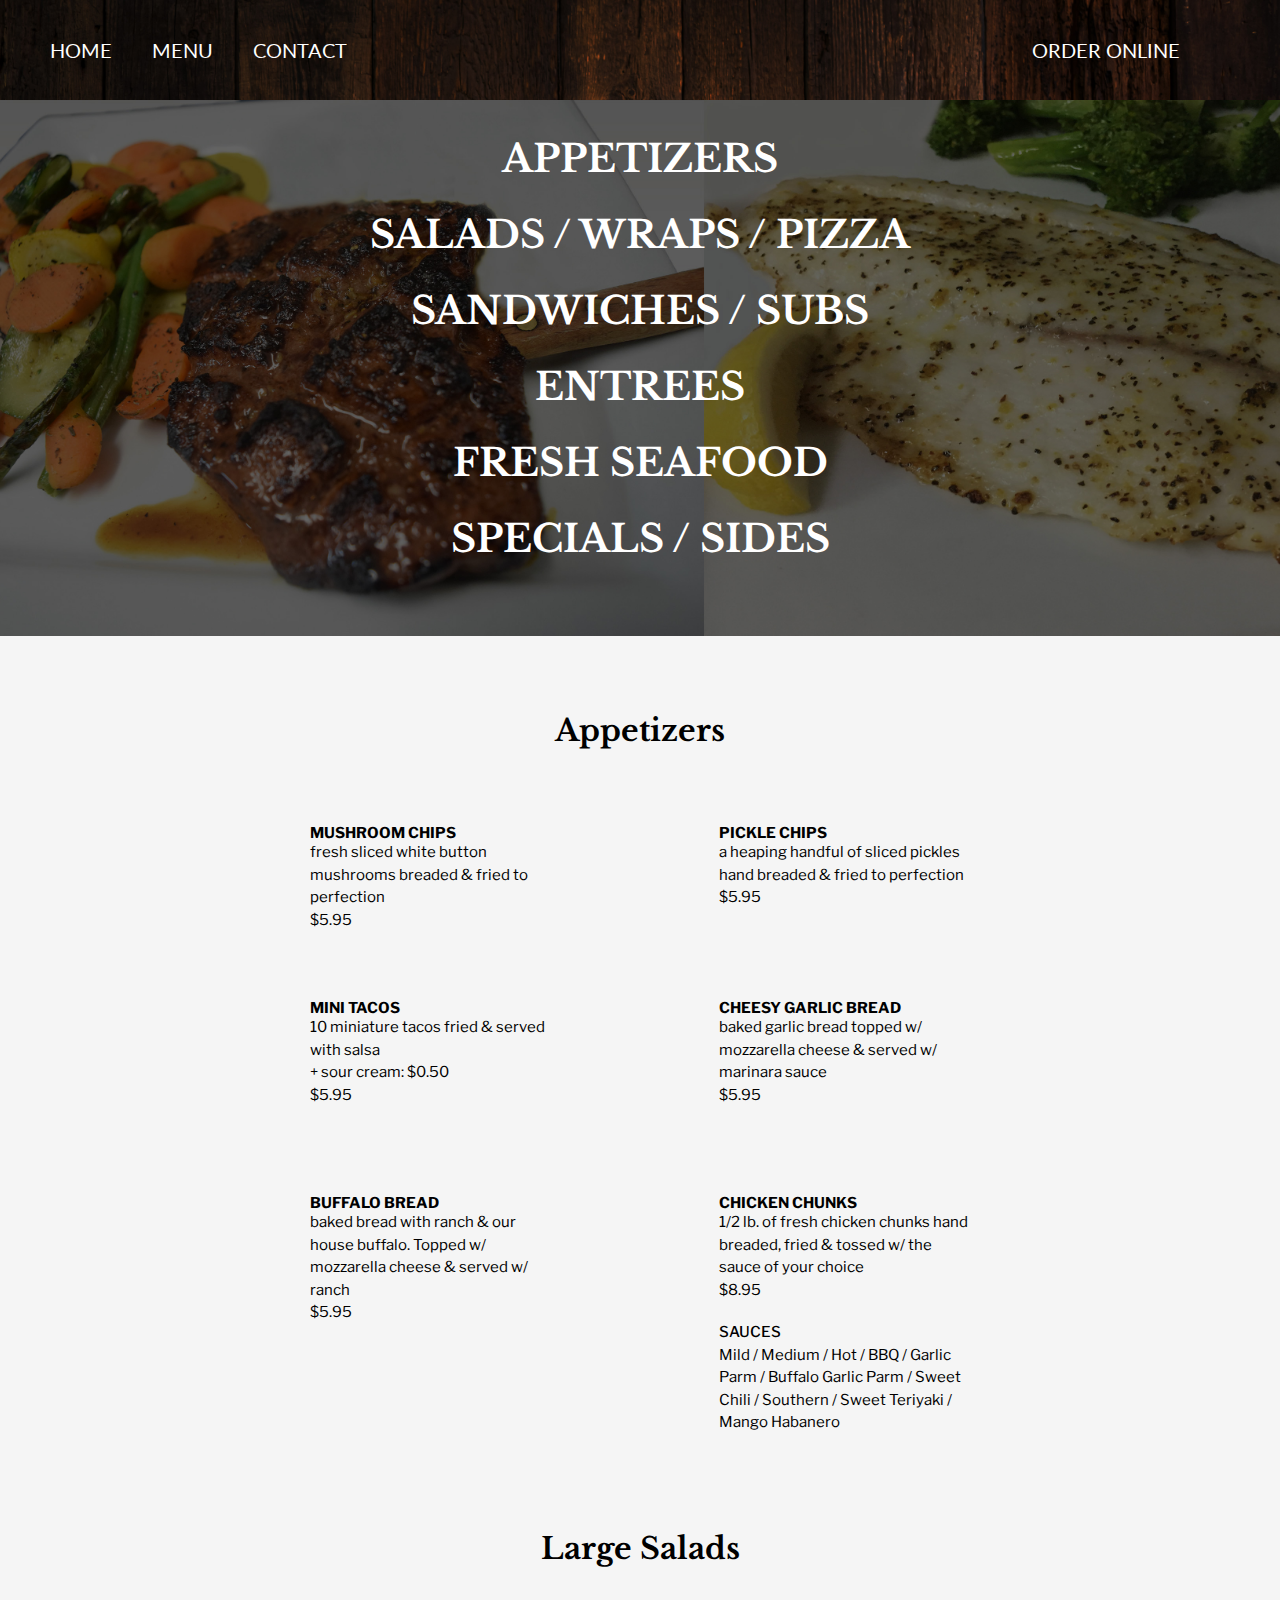
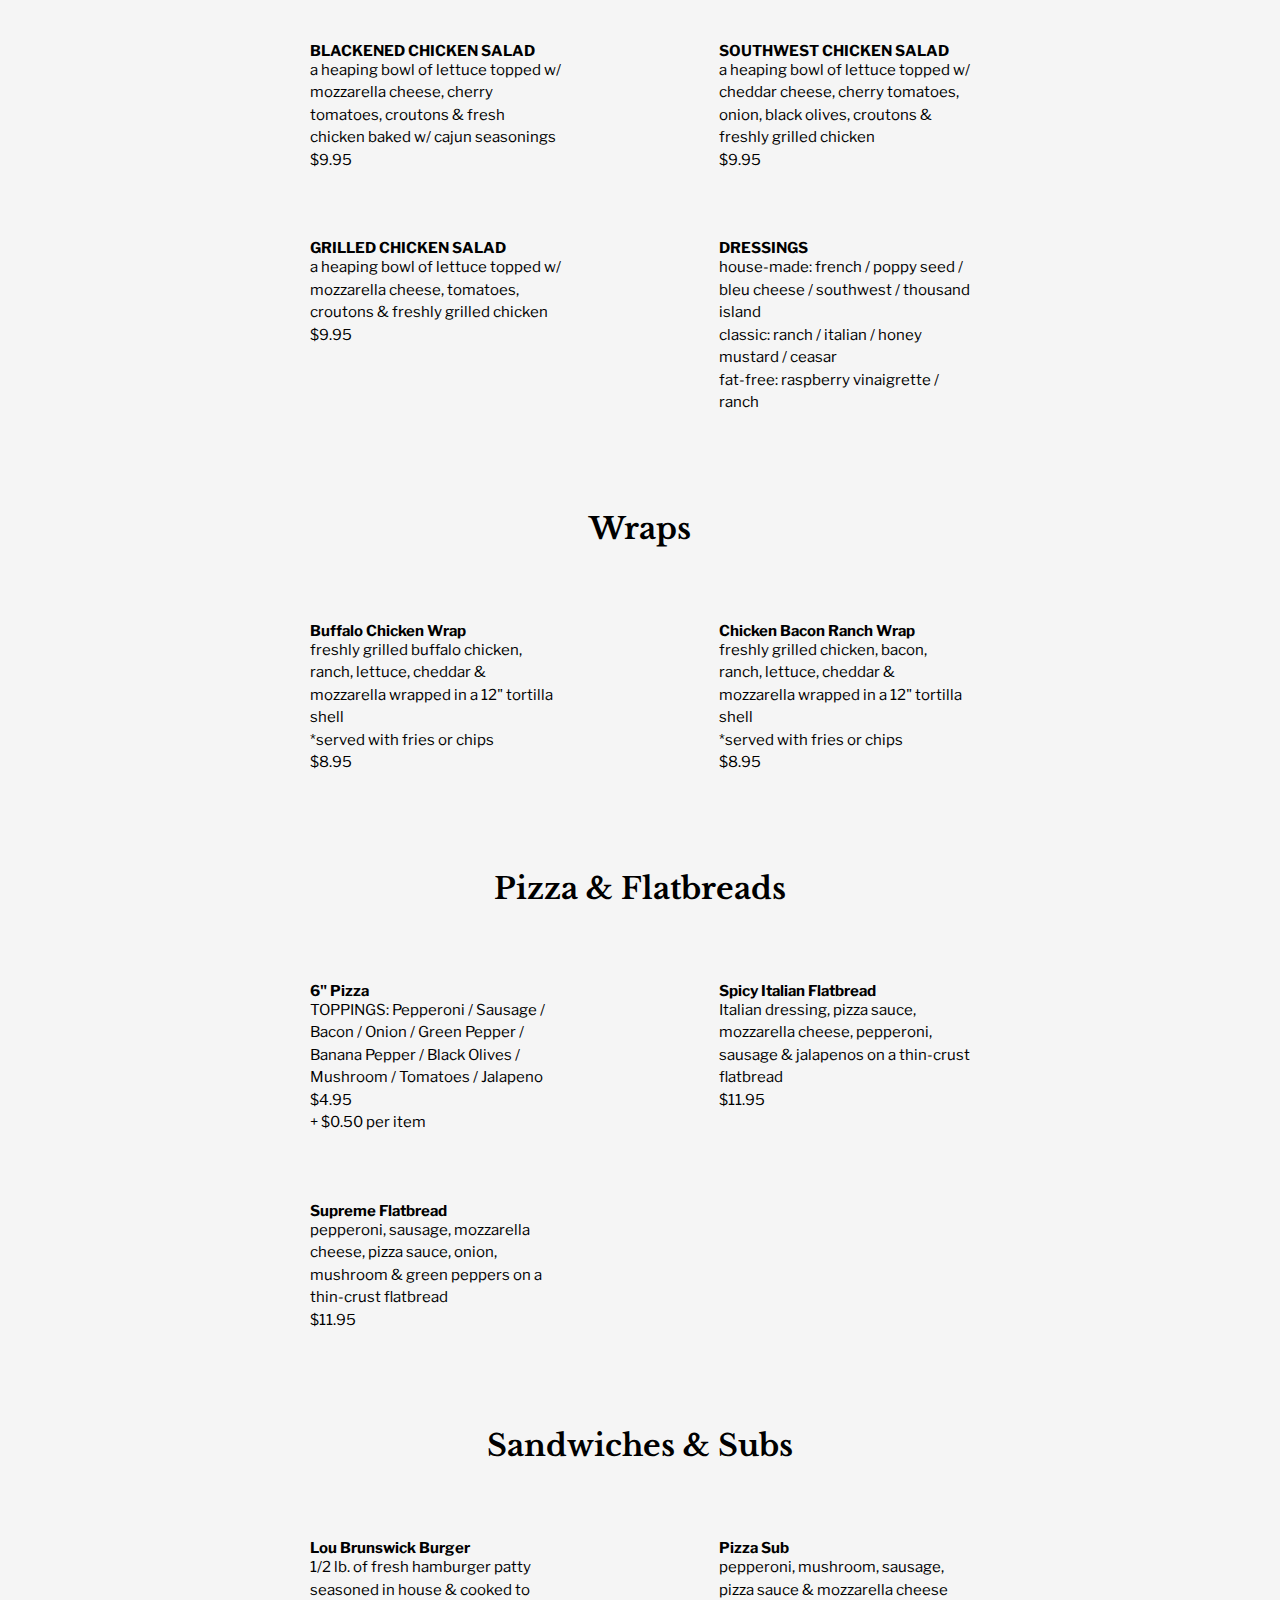
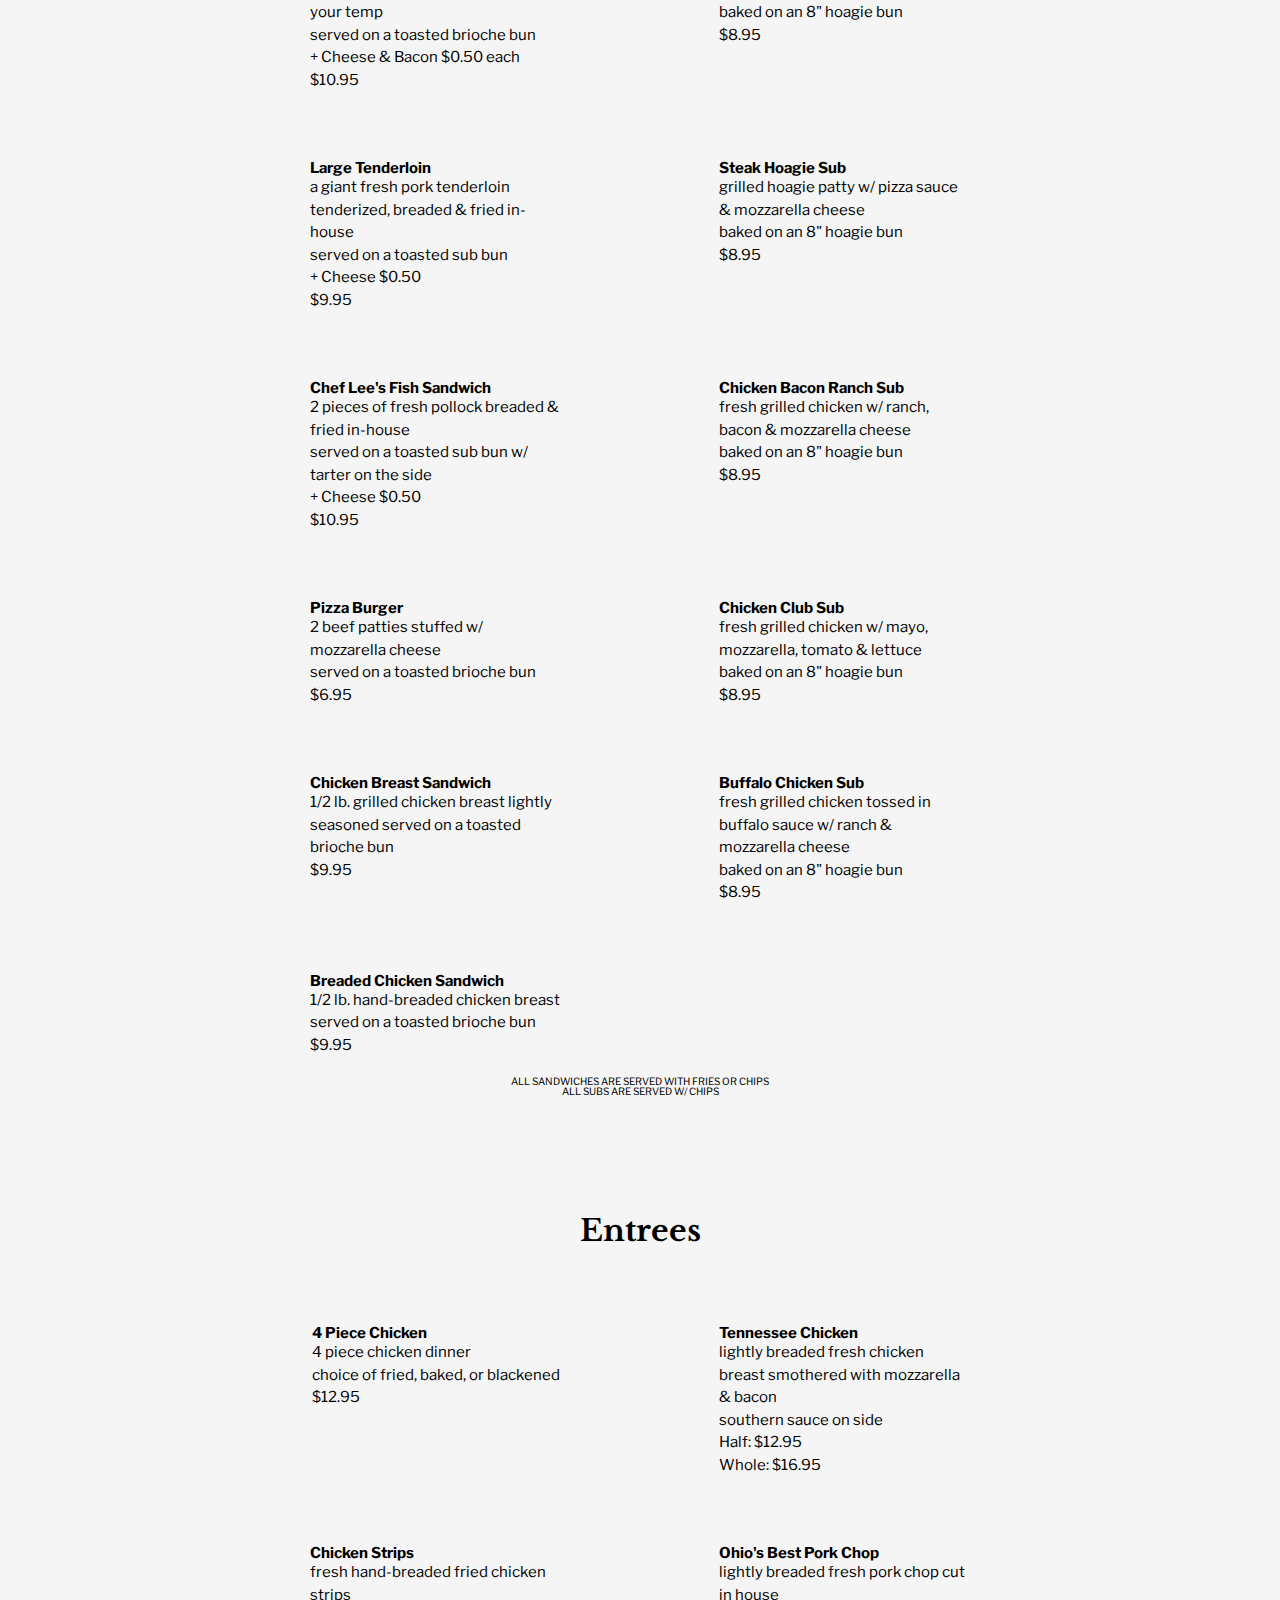
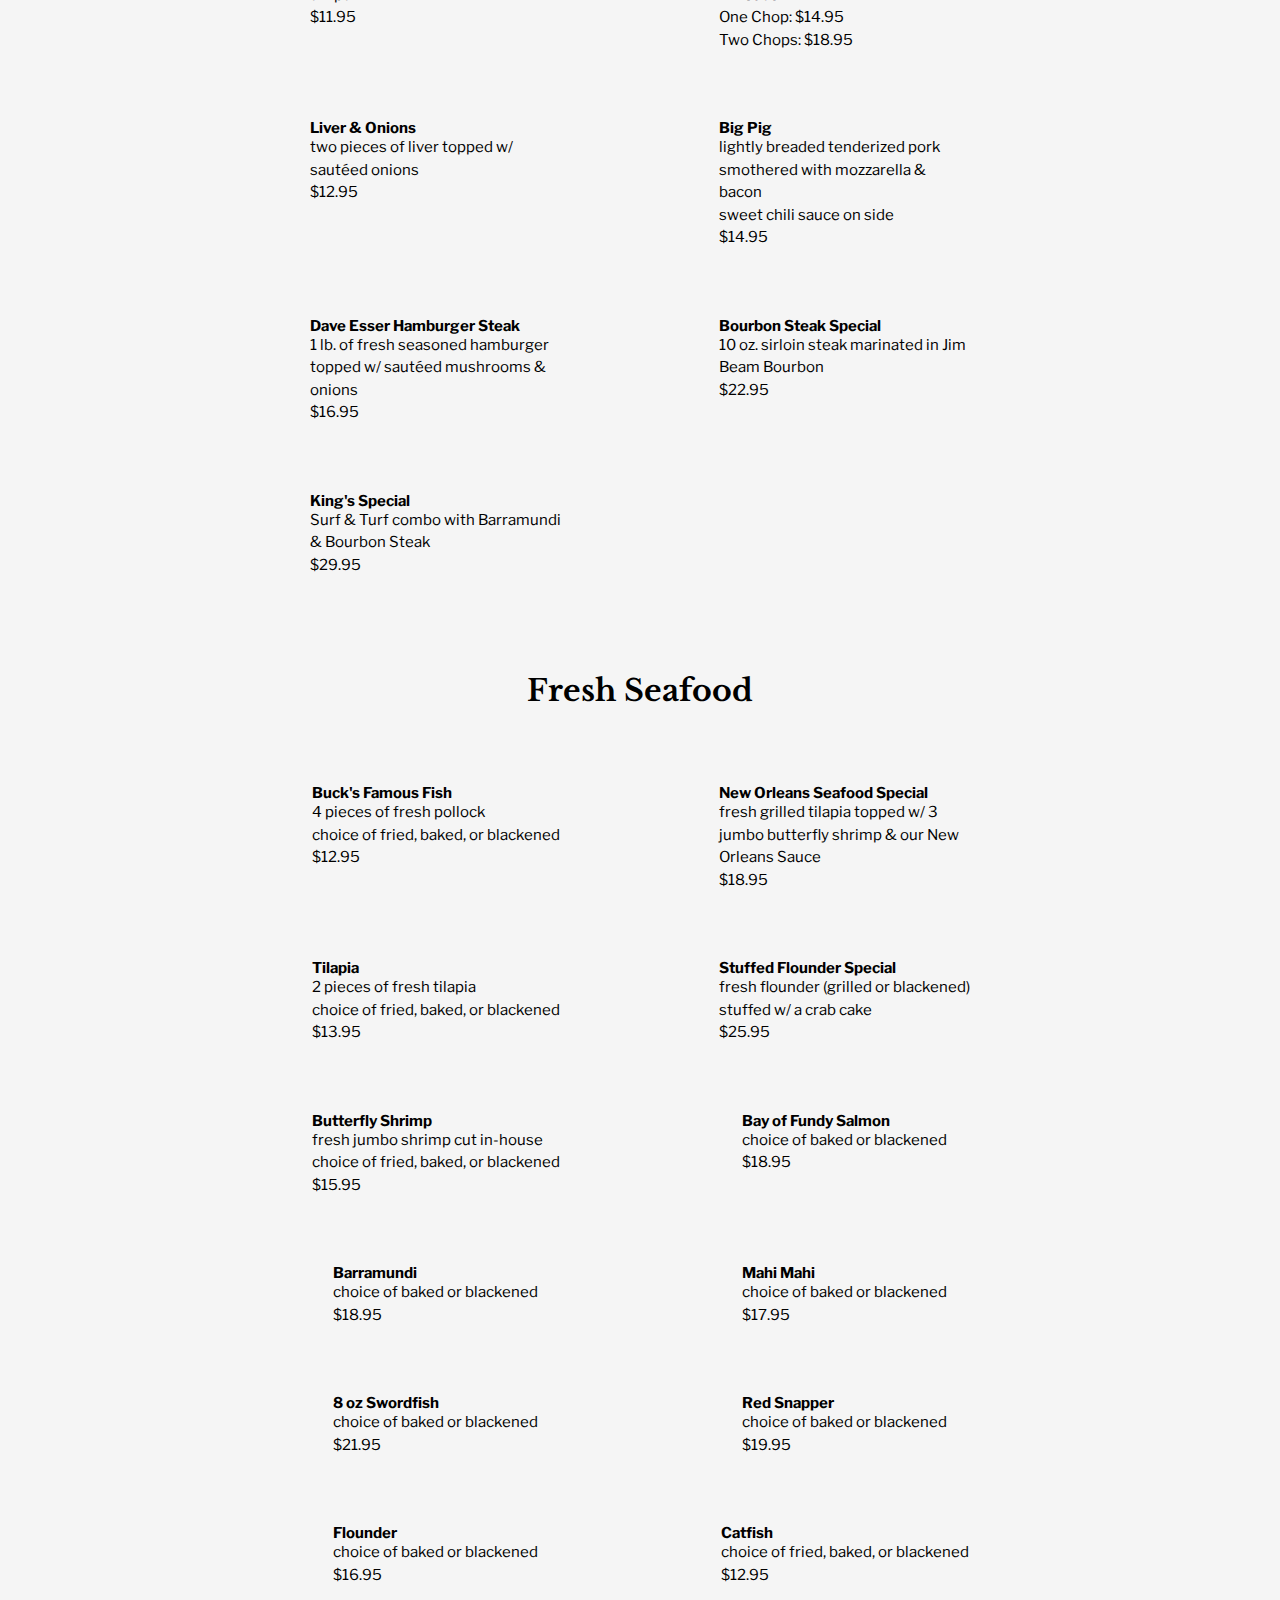
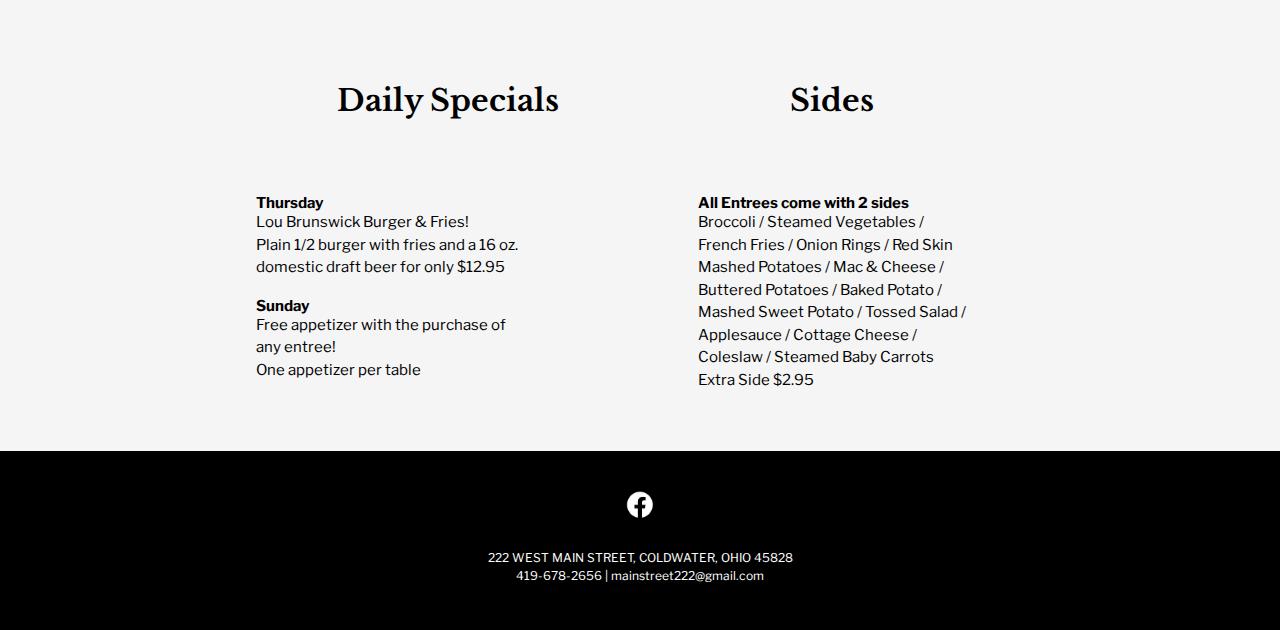
==== menu.html @ 2a8985be "added files" ====
<!DOCTYPE html>
<html>

<head>
    <meta charset="UTF-8">
    <meta name="viewport" content="width=device-width, initial-scale=1.0">
    <meta http-equiv="X-UA-Compatible" content="IE=edge">
    <meta name="description"
        content="Explore The Grill on Main's diverse menu featuring fresh seafood and savory entrees. Join us for a memorable dining experience in Coldwater, Ohio.">
    <meta name="author" content="Tech Solutions LLC">
    <meta name="author" content="Marti Rosenbeck">
    <meta name="keywords"
        content="Grill on Main, Menu, Restaurant Menu, Seafood, Entrees, Beverages, Coldwater Ohio, Dining, Coldwater OH, Mercer County, Food, Delicious Menu, Restaurant, Coldwater Dining">
    <title>Menu | Grill on Main</title>
    <link rel="stylesheet" href="styles.css">
</head>

<body>
    <div id="body-menu">
        <header>
            <!-- hamburger menu -->
            <nav>
                <div id="menuToggle">
                    <input type="checkbox" />

                    <span></span>
                    <span></span>
                    <span></span>

                    <ul id="menu">
                        <li><a href="index.html">Home</a></li>
                        <li><a href="menu.html">Menu</a></li>
                        <li><a href="contact.html">Contact</a></li>
                        <li><a href="https://order.grillonmain.net/menu" target="_blank">Order Online</a></li>
                    </ul>
                </div>
            </nav>
            <!-- nav bar menu -->
            <nav>
                <ul id="navMenu">
                    <li><a href="index.html">Home</a></li>
                    <li><a href="menu.html">Menu</a></li>
                    <li><a href="contact.html">Contact</a></li>
                    <li><a href="https://order.grillonmain.net/menu" target="_blank">Order Online</a></li>
                </ul>
            </nav>
        </header>

        <h1>Grill on Main Menu</h1>

        <main>
            <section id="menu-sections">
                <ul>
                    <li><a href="#appetizer-section">APPETIZERS</a></li>
                    <li><a href="#salads-section">SALADS / WRAPS / PIZZA</a></li>
                    <li><a href="#subs-section">SANDWICHES / SUBS</a></li>
                    <li><a href="#entrees-section">ENTREES</a></li>
                    <li><a href="#seafood-section">FRESH SEAFOOD</a></li>
                    <li><a href="#daily-specials-section">SPECIALS / SIDES</a></li>
                </ul>
            </section>
            <div id="main-menu">
                <!-- Appetizers Section -->
                <section id="appetizer-section">
                    <h2>Appetizers</h2>
                    <div class="menu-item-container">
                        <div class="menu-item">
                            <h3>MUSHROOM CHIPS</h3>
                            <p>fresh sliced white button mushrooms breaded & fried to perfection</p>
                            <p class="menu-item-price">$5.95</p>
                        </div>
                        <div class="menu-item">
                            <h3>PICKLE CHIPS</h3>
                            <p>a heaping handful of sliced pickles hand breaded & fried to perfection</p>
                            <p class="menu-item">$5.95</p>
                        </div>
                        <div class="menu-item">
                            <h3>MINI TACOS</h3>
                            <p>10 miniature tacos fried & served with salsa <br>+ sour cream: $0.50</p>
                            <p class="menu-item">$5.95</p>
                        </div>
                        <div class="menu-item">
                            <h3>CHEESY GARLIC BREAD</h3>
                            <p>baked garlic bread topped w/ mozzarella cheese & served w/ marinara sauce</p>
                            <p class="menu-item">$5.95</p>
                        </div>
                        <div class="menu-item">
                            <h3>BUFFALO BREAD</h3>
                            <p>baked bread with ranch & our house buffalo. Topped w/ mozzarella cheese & served w/ ranch</p>
                            <p class="menu-item">$5.95</p>
                        </div>
                        <div class="menu-item">
                            <h3>CHICKEN CHUNKS</h3>
                            <p>1/2 lb. of fresh chicken chunks hand breaded, fried & tossed w/ the sauce of your choice</p>
                            <p class="menu-item">$8.95</p>
                            <p>SAUCES</p>
                            <p>Mild / Medium / Hot / BBQ / Garlic Parm / Buffalo Garlic Parm / Sweet Chili / Southern / Sweet
                                Teriyaki / Mango Habanero</p>
                        </div>
                    </div>

                </section>

                <!-- Large Salads Section -->
                <section id="salads-section">
                    <h2>Large Salads</h2>

                    <div class="menu-item-container">
                        <div class="menu-item">
                            <h3>BLACKENED CHICKEN SALAD</h3>
                            <p>a heaping bowl of lettuce topped w/ mozzarella cheese, cherry tomatoes, croutons & fresh
                                chicken
                                baked w/ cajun seasonings</p>
                            <p>$9.95</p>
                        </div>

                        <div class="menu-item">
                            <h3>SOUTHWEST CHICKEN SALAD</h3>
                            <p>a heaping bowl of lettuce topped w/ cheddar cheese, cherry tomatoes, onion, black olives,
                                croutons & freshly grilled chicken</p>
                            <p>$9.95</p>
                        </div>

                        <div class="menu-item">
                            <h3>GRILLED CHICKEN SALAD</h3>
                            <p>a heaping bowl of lettuce topped w/ mozzarella cheese, tomatoes, croutons & freshly grilled
                                chicken</p>
                            <p>$9.95</p>
                        </div>

                        <div class="menu-item">
                            <h3>DRESSINGS</h3>
                            <p>house-made: french / poppy seed / bleu cheese / southwest / thousand island</p>
                            <p>classic: ranch / italian / honey mustard / ceasar</p>
                            <p>fat-free: raspberry vinaigrette / ranch</p>
                        </div>
                    </div>

                </section>

                <!-- Wraps Section -->
                <section>
                    <h2>Wraps</h2>

                    <div class="menu-item-container">
                        <div class="menu-item">
                            <h3>Buffalo Chicken Wrap</h3>
                            <p>freshly grilled buffalo chicken, ranch, lettuce, cheddar & mozzarella wrapped in a 12"
                                tortilla
                                shell</p>
                            <p>*served with fries or chips</p>
                            <p>$8.95</p>
                        </div>

                        <div class="menu-item">
                            <h3>Chicken Bacon Ranch Wrap</h3>
                            <p>freshly grilled chicken, bacon, ranch, lettuce, cheddar & mozzarella wrapped in a 12"
                                tortilla
                                shell</p>
                            <p>*served with fries or chips</p>
                            <p>$8.95</p>
                        </div>
                    </div>

                </section>

                <!-- Pizza & Flatbreads Section -->
                <section>
                    <h2>Pizza & Flatbreads</h2>

                    <div class="menu-item-container">
                        <div class="menu-item">
                            <h3>6" Pizza</h3>
                            <p>TOPPINGS: Pepperoni / Sausage / Bacon / Onion / Green Pepper / Banana Pepper / Black Olives /
                                Mushroom / Tomatoes / Jalapeno</p>
                            <p>$4.95</p>
                            <p>+ $0.50 per item</p>
                        </div>

                        <div class="menu-item">
                            <h3>Spicy Italian Flatbread</h3>
                            <p>Italian dressing, pizza sauce, mozzarella cheese, pepperoni, sausage & jalapenos on a
                                thin-crust
                                flatbread</p>
                            <p>$11.95</p>
                        </div>

                        <div class="menu-item">
                            <h3>Supreme Flatbread</h3>
                            <p>pepperoni, sausage, mozzarella cheese, pizza sauce, onion, mushroom & green peppers on a
                                thin-crust flatbread</p>
                            <p>$11.95</p>
                        </div>
                    </div>

                </section>

                <!-- Sandwiches & Subs Section -->
                <section id="subs-section">
                    <h2>Sandwiches & Subs</h2>

                    <div class="menu-item-container">
                        <div class="menu-item">
                            <h3>Lou Brunswick Burger</h3>
                            <p>1/2 lb. of fresh hamburger patty seasoned in house & cooked to your temp</p>
                            <p>served on a toasted brioche bun</p>
                            <p>+ Cheese & Bacon $0.50 each</p>
                            <p>$10.95</p>
                        </div>

                        <div class="menu-item">
                            <h3>Pizza Sub</h3>
                            <p>pepperoni, mushroom, sausage, pizza sauce & mozzarella cheese</p>
                            <p>baked on an 8" hoagie bun</p>
                            <p>$8.95</p>
                        </div>

                        <div class="menu-item">
                            <h3>Large Tenderloin</h3>
                            <p>a giant fresh pork tenderloin tenderized, breaded & fried in-house</p>
                            <p>served on a toasted sub bun</p>
                            <p>+ Cheese $0.50</p>
                            <p>$9.95</p>
                        </div>

                        <div class="menu-item">
                            <h3>Steak Hoagie Sub</h3>
                            <p>grilled hoagie patty w/ pizza sauce & mozzarella cheese</p>
                            <p>baked on an 8" hoagie bun</p>
                            <p>$8.95</p>
                        </div>

                        <div class="menu-item">
                            <h3>Chef Lee's Fish Sandwich</h3>
                            <p>2 pieces of fresh pollock breaded & fried in-house</p>
                            <p>served on a toasted sub bun w/ tarter on the side</p>
                            <p>+ Cheese $0.50</p>
                            <p>$10.95</p>
                        </div>

                        <div class="menu-item">
                            <h3>Chicken Bacon Ranch Sub</h3>
                            <p>fresh grilled chicken w/ ranch, bacon & mozzarella cheese</p>
                            <p>baked on an 8" hoagie bun</p>
                            <p>$8.95</p>
                        </div>

                        <div class="menu-item">
                            <h3>Pizza Burger</h3>
                            <p>2 beef patties stuffed w/ mozzarella cheese</p>
                            <p>served on a toasted brioche bun</p>
                            <p>$6.95</p>
                        </div>

                        <div class="menu-item">
                            <h3>Chicken Club Sub</h3>
                            <p>fresh grilled chicken w/ mayo, mozzarella, tomato & lettuce</p>
                            <p>baked on an 8" hoagie bun</p>
                            <p>$8.95</p>
                        </div>

                        <div class="menu-item">
                            <h3>Chicken Breast Sandwich</h3>
                            <p>1/2 lb. grilled chicken breast lightly seasoned served on a toasted brioche bun</p>
                            <p>$9.95</p>
                        </div>

                        <div class="menu-item">
                            <h3>Buffalo Chicken Sub</h3>
                            <p>fresh grilled chicken tossed in buffalo sauce w/ ranch & mozzarella cheese</p>
                            <p>baked on an 8" hoagie bun</p>
                            <p>$8.95</p>
                        </div>

                        <div class="menu-item">
                            <h3>Breaded Chicken Sandwich</h3>
                            <p>1/2 lb. hand-breaded chicken breast served on a toasted brioche bun</p>
                            <p>$9.95</p>
                        </div>
                    </div>
                    <p class="section-note">ALL SANDWICHES ARE SERVED WITH FRIES OR CHIPS</p>
                    <p class="section-note">ALL SUBS ARE SERVED W/ CHIPS</p>

                </section>


                <!-- Entrees Section -->
                <section id="entrees-section">
                    <h2>Entrees</h2>

                    <div class="menu-item-container">
                        <div class="menu-item">
                            <h3>4 Piece Chicken</h3>
                            <p>4 piece chicken dinner<br>choice of fried, baked, or blackened</p>
                            <p>$12.95</p>
                        </div>

                        <div class="menu-item">
                            <h3>Tennessee Chicken</h3>
                            <p>lightly breaded fresh chicken breast smothered with mozzarella & bacon</p>
                            <p>southern sauce on side</p>
                            <p>Half: $12.95</p>
                            <p>Whole: $16.95</p>
                        </div>

                        <div class="menu-item">
                            <h3>Chicken Strips</h3>
                            <p>fresh hand-breaded fried chicken strips</p>
                            <p>$11.95</p>
                        </div>

                        <div class="menu-item">
                            <h3>Ohio's Best Pork Chop</h3>
                            <p>lightly breaded fresh pork chop cut in house</p>
                            <p>One Chop: $14.95</p>
                            <p>Two Chops: $18.95</p>
                        </div>

                        <div class="menu-item">
                            <h3>Liver & Onions</h3>
                            <p>two pieces of liver topped w/ sautéed onions</p>
                            <p>$12.95</p>
                        </div>

                        <div class="menu-item">
                            <h3>Big Pig</h3>
                            <p>lightly breaded tenderized pork smothered with mozzarella & bacon</p>
                            <p>sweet chili sauce on side</p>
                            <p>$14.95</p>
                        </div>

                        <div class="menu-item">
                            <h3>Dave Esser Hamburger Steak</h3>
                            <p>1 lb. of fresh seasoned hamburger topped w/ sautéed mushrooms & onions</p>
                            <p>$16.95</p>
                        </div>

                        <div class="menu-item">
                            <h3>Bourbon Steak Special</h3>
                            <p>10 oz. sirloin steak marinated in Jim Beam Bourbon</p>
                            <p>$22.95</p>
                        </div>

                        <div class="menu-item">
                            <h3>King's Special</h3>
                            <p>Surf & Turf combo with Barramundi & Bourbon Steak</p>
                            <p>$29.95</p>
                        </div>
                    </div>
                </section>

                <!-- Fresh Seafood Section -->
                <section id="seafood-section">
                    <h2>Fresh Seafood</h2>

                    <div class="menu-item-container">
                        <div class="menu-item">
                            <h3>Buck's Famous Fish</h3>
                            <p>4 pieces of fresh pollock<br>choice of fried, baked, or blackened</p>
                            <p>$12.95</p>
                        </div>

                        <div class="menu-item">
                            <h3>New Orleans Seafood Special</h3>
                            <p>fresh grilled tilapia topped w/ 3 jumbo butterfly shrimp & our New Orleans Sauce</p>
                            <p>$18.95</p>
                        </div>

                        <div class="menu-item">
                            <h3>Tilapia</h3>
                            <p>2 pieces of fresh tilapia<br>choice of fried, baked, or blackened</p>
                            <p>$13.95</p>
                        </div>

                        <div class="menu-item">
                            <h3>Stuffed Flounder Special</h3>
                            <p>fresh flounder (grilled or blackened) stuffed w/ a crab cake</p>
                            <p>$25.95</p>
                        </div>

                        <div class="menu-item">
                            <h3>Butterfly Shrimp</h3>
                            <p>fresh jumbo shrimp cut in-house<br>choice of fried, baked, or blackened</p>
                            <p>$15.95</p>
                        </div>

                        <div class="menu-item">
                            <h3>Bay of Fundy Salmon</h3>
                            <p>choice of baked or blackened</p>
                            <p>$18.95</p>
                        </div>

                        <div class="menu-item">
                            <h3>Barramundi</h3>
                            <p>choice of baked or blackened</p>
                            <p>$18.95</p>
                        </div>

                        <div class="menu-item">
                            <h3>Mahi Mahi</h3>
                            <p>choice of baked or blackened</p>
                            <p>$17.95</p>
                        </div>

                        <div class="menu-item">
                            <h3>8 oz Swordfish</h3>
                            <p>choice of baked or blackened</p>
                            <p>$21.95</p>
                        </div>

                        <div class="menu-item">
                            <h3>Red Snapper</h3>
                            <p>choice of baked or blackened</p>
                            <p>$19.95</p>
                        </div>

                        <div class="menu-item">
                            <h3>Flounder</h3>
                            <p>choice of baked or blackened</p>
                            <p>$16.95</p>
                        </div>

                        <div class="menu-item">
                            <h3>Catfish</h3>
                            <p>choice of fried, baked, or blackened</p>
                            <p>$12.95</p>
                        </div>
                    </div>
                </section>

                <div class="menu-specials-sides-container">
                    <!-- Daily Specials Section -->
                    <section id="daily-specials-section">
                        <h2>Daily Specials</h2>

                        <div class="menu-item">
                            <h3>Thursday</h3>
                            <p>Lou Brunswick Burger & Fries!</p>
                            <p>Plain 1/2 burger with fries and a 16 oz. domestic draft beer for only $12.95</p>
                        </div>

                        <div class="menu-item">
                            <h3>Sunday</h3>
                            <p>Free appetizer with the purchase of any entree!</p>
                            <p>One appetizer per table</p>
                        </div>
                    </section>
                    <!-- Sides Section -->
                    <section class="sides-section">
                        <h2>Sides</h2>

                        <div class="menu-item">
                            <h3>All Entrees come with 2 sides</h3>
                            <p>Broccoli / Steamed Vegetables / French Fries / Onion Rings / Red Skin Mashed Potatoes / Mac &
                                Cheese
                                / Buttered Potatoes / Baked Potato / Mashed Sweet Potato / Tossed Salad / Applesauce / Cottage Cheese / Coleslaw /
                                Steamed
                                Baby Carrots</p>
                            <p class="section-note">Extra Side $2.95</p>
                        </div>
                    </section>
                </div>
            </div>
        </main>
        <footer>
            <!-- Wrap the Facebook icon with an anchor tag -->
            <a href="https://www.facebook.com/TheGrillonMainCW/" target="_blank">
                <img class="facebook-icon" src="public/images/facebook-logo.png" alt="Facebook Icon">
            </a>
            <div class="contact-info">
                <p><a href="https://goo.gl/maps/1swjdxKgeLaWyCQJ6" target="_blank">222 WEST MAIN STREET, COLDWATER, OHIO
                        45828</a></p>
                <p><a href="tel:+14196782656">419-678-2656</a> | <a
                        href="mailto:mainstreet222@gmail.com">mainstreet222@gmail.com</a></p>
            </div>
        </footer>
    </div>
</body>

</html>
---- styles.css ----
@import url('https://fonts.googleapis.com/css2?family=Lato:wght@100;300;400;700&family=Libre+Baskerville:wght@400;700&family=Libre+Franklin:wght@300;400;500&family=Liu+Jian+Mao+Cao&display=swap');

/* http://meyerweb.com/eric/tools/css/reset/ 
   v2.0 | 20110126
   License: none (public domain)
*/

html,
body,
div,
span,
applet,
object,
iframe,
h1,
h2,
h3,
h4,
h5,
h6,
p,
blockquote,
pre,
a,
abbr,
acronym,
address,
big,
cite,
code,
del,
dfn,
em,
img,
ins,
kbd,
q,
s,
samp,
small,
strike,
strong,
sub,
sup,
tt,
var,
b,
u,
i,
center,
dl,
dt,
dd,
ol,
ul,
li,
fieldset,
form,
label,
legend,
table,
caption,
tbody,
tfoot,
thead,
tr,
th,
td,
article,
aside,
canvas,
details,
embed,
figure,
figcaption,
footer,
header,
hgroup,
menu,
nav,
output,
ruby,
section,
summary,
time,
mark,
audio,
video {
  margin: 0;
  padding: 0;
  border: 0;
  font-size: 100%;
  font: inherit;
  vertical-align: baseline;
}

/* HTML5 display-role reset for older browsers */
article,
aside,
details,
figcaption,
figure,
footer,
header,
hgroup,
menu,
nav,
section {
  display: block;
}

body {
  line-height: 1;
}

ol,
ul {
  list-style: none;
}

blockquote,
q {
  quotes: none;
}

blockquote:before,
blockquote:after,
q:before,
q:after {
  content: '';
  content: none;
}

table {
  border-collapse: collapse;
  border-spacing: 0;
}


/* General styles for all pages */
html {
  font-size: 16px;
  line-height: 1.5;
}

body {
  font-family: "Lato", "Avenir", sans-serif;
}

header {
  z-index: 1;
  position: relative;
}

#navMenu a {
  transition: color 0.3s ease;
}

#navMenu a:hover {
  color: #830000;
}

/* Start of Hamburger Menu */
#menuToggle {
  display: block;
  position: relative;
  top: 50px;
  padding-left: 20px;
  z-index: 1;
  -webkit-user-select: none;
  user-select: none;
}

#menuToggle a {
  text-decoration: none;
  color: #fff;

  transition: color 0.3s ease;
}

#menuToggle input {
  display: block;
  width: 40px;
  height: 32px;
  position: absolute;
  top: -7px;
  left: -5px;

  cursor: pointer;

  opacity: 0;
  z-index: 2;

  -webkit-touch-callout: none;
}

#menuToggle span {
  display: block;
  width: 33px;
  height: 4px;
  margin-bottom: 5px;
  position: relative;

  background: #fff;
  border-radius: 3px;

  z-index: 1;

  transform-origin: 4px 0px;

  transition: transform 0.5s cubic-bezier(0.77, 0.2, 0.05, 1.0),
    background 0.5s cubic-bezier(0.77, 0.2, 0.05, 1.0),
    opacity 0.55s ease;
}

#menuToggle span:first-child {
  transform-origin: 0% 0%;
}

#menuToggle span:nth-last-child(2) {
  transform-origin: 0% 100%;
}


#menuToggle input:checked~span {
  opacity: 1;
  transform: rotate(45deg) translate(-2px, -1px);
  background: #fff;
}


#menuToggle input:checked~span:nth-last-child(3) {
  opacity: 0;
  transform: rotate(0deg) scale(0.2, 0.2);
}

#menuToggle input:checked~span:nth-last-child(2) {
  transform: rotate(-45deg) translate(0, -1px);
}

#menu {
  position: absolute;
  width: 100%;
  margin: -100px 0 0 -50px;
  padding: 50px;
  padding-top: 125px;
  background-color: #000000f7;
  list-style-type: none;
  -webkit-font-smoothing: antialiased;

  transform-origin: 0% 0%;
  transform: translate(-100%, 0);

  transition: transform 0.5s cubic-bezier(0.77, 0.2, 0.05, 1.0);
}

#menu li {
  padding: 1.5rem 0;
  font-size: 3rem;
}

#menuToggle input:checked~ul {
  transform: none;
}
/* End of Hamburger Menu */

/* HOME PAGE STYLES */

/* Welcome section */
#welcome-background {
  background-image: url("public/images/Rusticweatheredwoodenbackground2.jpg");
  background-size: cover;
  background-position: center top;
  background-repeat: no-repeat;
  width: 100%;
  height: 100%;
  position: relative;
}

#welcome-background::before {
  content: "";
  position: absolute;
  top: 0;
  left: 0;
  right: 0;
  bottom: 0;
  background-color: rgba(0, 0, 0, 0.5);
  z-index: 0; 
}

#body-home h1 {
  display: none;
}

#body-home h2 {
  font-family: "Libre Baskerville", serif;
  font-size: 1.5rem;
  font-weight: bold;
  color: #fff;
  text-align: center;
}

#welcome {
  margin-top: 5em;
  width: 100%;
  display: flex;
  flex-direction: column;
  justify-content: center;
  align-items: center;
  padding-bottom: 15%;
  margin-bottom: -7%;
}

#welcome h2 {
  font-size: 3rem;
  padding: 1em 0;
  line-height: 1.2;
  position: relative;
}

#welcome p {
  font-family: 'Liu Jian Mao Cao', 'Lato', serif;
  color: #fff;
  font-size: 2rem;
  padding: 1em;
  z-index: 2;
}

.image-container img {
  max-width: 100%;
  height: auto;
  z-index: 0;
}

.image-container {
  display: flex;
  justify-content: center;
}

.menu-button {
  display: inline-block;
  padding: .5rem 1rem;
  border: 2px solid #830000;
  background-color: #830000;
  color: #fff;
  text-decoration: none;
  border-radius: 1px;
  z-index: 1000;
}

.menu-button:hover {
  background-color: #830000;
  color: #ffffff;
}

/* about section */

#about h2 {
  display: none;
}

#about {
  background-image: url("public/images/BeerTap.jpg");
  background-size: cover;
  background-position: center top;
  background-repeat: no-repeat;
  max-width: 100%;
  height: 100vh;
  padding: 2em;
  position: relative;
  margin-bottom: -7%;
  display: flex;
  flex-direction: column;
  justify-content: center;
}

#about::before {
  content: "";
  position: absolute;
  top: 0;
  left: 0;
  right: 0;
  bottom: 0;
  background-color: rgba(0, 0, 0, 0.68);
  /* Adjust the opacity (last value) to control the darkness */
  z-index: 1;
}

#about-content {
  position: relative;
  z-index: 2;
  padding: 10%;
  color: #fff;
}

#about-content .special-text {
  font-family: 'Libre Baskerville', serif;
  font-size: 1.3rem;
}

#about p {
  font-weight: 400;
  line-height: 1.5;
  font-size: 1.2rem;
}

/* daily specials section */

#daily-specials {
  background-image: url("public/images/Rusticweatheredwoodenbackground2.jpg");
  background-size: cover;
  background-position: center top;
  background-repeat: no-repeat;
  max-width: 100%;
  color: #fff;
  padding: 10%;
  margin-bottom: -7%;
  position: relative;
  z-index: -1;
}

/* Add shadowed background for the text in specials-content */
#daily-specials::before {
  content: "";
  position: absolute;
  top: 0;
  left: 0;
  right: 0;
  bottom: 0;
  background-color: rgba(0, 0, 0, 0.5);
  z-index: 0; 
}

#daily-specials h2 {
  padding-top: 2rem;
  font-family: 'Liu Jian Mao Cao', 'Lato', serif;
  font-weight: 300;
  font-size: 2.5rem;
  padding-bottom: 1em;
  position: relative;
  z-index: 2;
}

/* creates an underline */
#daily-specials h2::after {
  content: "";
  position: absolute;
  bottom: .9em;
  left: 50%;
  width: 5em;
  display: inline-block;
  border-bottom: 2px solid #830000;
  transform: translateX(-50%);
  z-index: -1;
}

#specials-content {
  display: flex;
  flex-direction: column;
  align-items: center;
  /* Center the content vertically and horizontally */
  text-align: center;
  /* Center the content horizontally within each flex item */
  padding-bottom: 2em;
}

#specials-content h3 {
  font-size: 1.2rem;
  line-height: 120%;
  padding-bottom: .5em;
  z-index: 1;
}

#specials-content p {
  font-weight: 400;
  line-height: 130%;
  padding-bottom: 2em;
  z-index: 1;
}

#img-gallery {
  display: grid;
  justify-items: center;
  grid-template-columns: repeat(2, 1fr);
  grid-gap: 2%;
  padding: 2em;
  z-index: 1;
}

#img-gallery img {
  max-width: 100%;
  height: auto;
  box-shadow: 5px 5px 2px rgba(0, 0, 0, 0.95);
}

.main-container {
  display: flex;
  flex-direction: column;
}

/* Banner */
#banner {
  background-color: #000;
  padding: 8rem 1rem;
}

#banner h2 a {
  text-decoration: none;
  color: #fff;
  transition: color 0.3s ease;
}

#banner h2 a:hover {
  color: #830000
}


/* Lunch Specials */
#lunch-specials {
  background-image: url("public/images/Rusticweatheredwoodenbackground2.jpg");
  background-size: cover;
  background-position: center top;
  background-repeat: no-repeat;
  max-width: 100%;
  color: #fff;
  padding: 10%;
  margin-bottom: -7%;
  position: relative;
}

/* Add shadowed background for the text in specials-content */
#lunch-specials::before {
  content: "";
  position: absolute;
  top: 0;
  left: 0;
  right: 0;
  bottom: 0;
  background-color: rgba(0, 0, 0, 0.5);
  z-index: 0; 
}

#lunch-specials h2 {
  padding-top: 2rem;
  font-family: 'Liu Jian Mao Cao', 'Lato', serif;
  font-weight: 300;
  font-size: 2.5rem;
  padding-bottom: 1em;
  position: relative;
  z-index: 2; 
}

/* creates an underline */
#lunch-specials h2::after {
  content: "";
  position: absolute;
  bottom:.9em;
  left: 50%;
  width: 5em;
  display: inline-block;
  border-bottom: 2px solid #830000;
  transform: translateX(-50%);
  z-index: -1;
}

#lunch-specials p {
  font-weight: 500;
  line-height: 130%;
  padding: 0 1em 2em 1em;
  position: relative;
  display: flex;
  justify-content: center;
}

#img-flex {
  display: flex;
  position: relative;
  justify-content: center; 
  align-items: center; 
  gap: 20px;
  padding-bottom: 4rem;
}

#img-flex a {
  flex: 1;
  max-width: 300px; 
}

#img-flex img {
  width: 100%;
  height: auto;
  border: 1px solid #ddd;
  border-radius: 8px; 
  transition: opacity 0.3s ease;
}

#img-flex a:hover img {
  opacity: 0.8; /* Adjust the opacity value as needed */
}

/* footer styles */
footer {
  position: relative;
  background-color: #000;
  height: 30vw;
  max-width: 100%;
  display: flex;
  justify-content: center;
  /* Center the items horizontally */
  align-items: center;
  /* Center the items vertically */
}

/* Add a pseudo-element to create the shadow overlay */
footer::before {
  content: "";
  position: absolute;
  top: 0;
  left: 0;
  right: 0;
  bottom: 0;
  background-color: rgba(0, 0, 0, 0.5);
  /* Adjust the opacity (last value) to control the darkness */
}

.facebook-icon {
  position: absolute;
  top: 30%;
  /* Adjust this value to vertically center the icon */
  left: 50%;
  /* Adjust this value to horizontally center the icon */
  transform: translate(-50%, -50%);
  /* Center the icon precisely */
  z-index: 1;
  width: 30px;
  height: 30px;
}

.contact-info {
  text-align: center;
  /* Center the text inside the container */
  color: #fff;
  white-space: nowrap;
  /* Prevent the address from wrapping to the next line */
  z-index: 2;
  position: relative;
  top: 1.3em;
  line-height: 1.5;
}

.contact-info p {
  font-size: .6rem;
  font-family: "Libre Franklin", sans-serif;
}

.contact-info a {
  color: #ffffff;
  /* Set the default link color to white */
  text-decoration: none;
  /* Remove underlines from links */
}


/* CONTACT PAGE STYLES */
#body-contact {
  background-image: url("public/images/Rusticweatheredwoodenbackground2.jpg");
  background-size: cover;
  background-position: center top;
  background-repeat: no-repeat;
  width: 100%;
  height: 100%;
  color: white;
  position: relative;
}

/* Add shadowed background for the text in specials-content */
#body-contact::before {
  content: "";
  position: absolute;
  top: 0;
  left: 0;
  right: 0;
  bottom: 0;
  background-color: rgba(0, 0, 0, 0.5);
  z-index: 0; 
}

#body-contact h1 {
  display: none;
}

#contact-us {
  position:relative; 
  top: 8rem;
}

#contact-us > h2:first-of-type {
  font-family: "Libre Baskerville", serif;
  font-size: 1.5rem;
  font-weight: bold;
  color: #fff;
  margin-bottom: 2rem;
  z-index: 0;
  position: relative;
  left: 8%;
  text-transform: uppercase;
}

#contact-flex {
  display: flex;
  flex-direction: column;
  align-items: flex-start;
  position: relative;
  left: 8%;
}

#contact-flex a,
#contact-flex section {
  margin-bottom: 1.5rem; 
}

#contact-us a {
  color: #fff;
  text-decoration: none;
  z-index: 0;
  font-size: 1.2rem;
  transition: color 0.3s ease;
  padding-right: 2rem;
}

#contact-us a:hover {
  color: #830000;
}

#contact-us a:first-child {
  text-decoration: underline;
}

.facebook-icon-2 {
  width: 2rem;
  height: 2rem;
  position: relative;
}

#hours h2 {
  margin-bottom: .3rem;
  font-weight: 500;
  font-size: 1.2rem;
}

#hours p {
  line-height: 1.5rem;
  font-size: 1.2rem;
  z-index: 0;
}

#contact-us > p {
  padding: 1rem 2rem;
  font-weight: 400;
  text-align: left;
  font-size: larger;
  line-height: 1.5;
  z-index: 0;
}

#contact-large-flex > p:nth-child(2) {
  padding: 0 2rem 2rem 2rem;
  line-height: 1.3;
  font-size: larger;
}

#location {
  padding-bottom: 40%;
}

/* Set a specific aspect ratio for the map container */
#location .map-container {
  position: relative;
  width: 80%;
  padding-top: 56.25%;
  left: 10%;
}

/* Style the iframe to fill the map container */
#location .map-container iframe {
  position: absolute;
  top: 0;
  left: 0;
  width: 100%;
  height: 100%;
  border: 0;
}

/* MENU PAGE STYLES */
#body-menu {
  background-color: #f5f5f5;
}

#body-menu h1 {
  display: none;
}

#body-menu h2 {
  font-family: "Libre Baskerville", serif;
  font-size: 1.5rem;
  font-weight: bold;
  color: #000;
  margin: 4rem 0;
}

#menu-sections ul {
  display: flex;
  flex-direction: column;
  align-items: center;
  padding: 2rem 0;
  background-image: url("public/images/kingspecial.jpg");
  background-size: cover;
  width: 100%;
  height: 40vw;
}

#menu-sections li {
  font-family: "Libre Baskerville", serif;
  font-size: .8rem;
  font-weight: bold;
  padding-bottom: 1rem;
}

#menu-sections li a {
  color: #fff;
  text-decoration: none;
}

#appetizer-section {
  margin-top: 10px;
}

.menu-item {
  min-width: 50%;
  /* Set a minimum width to ensure consistent widths */
  margin-bottom: 20px;
}

.menu-item h3 {
  font-size: .75rem;
  font-family: "Libre Franklin", sans-serif;
  font-weight: bold;
  color: #000;
}

.menu-item p {
  font-size: .75rem;
  font-family: "Libre Franklin", sans-serif;
  color: #000;
  line-height: 1.5;
}

.section-note {
  font-size: .5rem;
  font-family: "Libre Franklin", sans-serif;
  color: #000;
}

.section-note:nth-of-type(2) {
  padding-bottom: 40px;
}

#appetizer-section p:nth-of-type(3) {
  font-weight: 500;
}

/* background */
#body-menu header {
  background-image: url("public/images/Rusticweatheredwoodenbackground2.jpg");
  background-size: cover;
  background-position: center top;
  background-repeat: no-repeat;
  max-width: 100%;
  height: 100px;
}

/* body styles */
#main-menu {
  margin: 6vw 10vw;
}

/* Add this CSS to create the two-column layout for menu items */
.menu-item-container {
  display: grid;
  grid-template-columns: repeat(2, 1fr);
  gap: 50px;
  justify-items: center;
}

/* Add this CSS to center the section header (h2) above the columns */
#main-menu section {
  text-align: center;
}

.menu-item {
  text-align: left;
}

/* Add this CSS to create the two-column layout for menu items */
.menu-specials-sides-container {
  display: grid;
  grid-template-columns: repeat(1, 1fr);
}

#daily-specials-section,
.sides-section {
  text-align: center;
  /* Center the section header (h2) above the columns */
}

#daily-specials-section .menu-item,
.sides-section .menu-item {
  text-align: left;
}


.sides-section {
  display: flex;  
  flex-direction: column;
  align-items: center;
}


/* MEDIA QUERIES */
@media (max-width: 460px) {
  #navMenu {
    display: none;
  }

  #menu-sections ul {
    padding: 0;
  }

  #menu-sections li {
    padding: 0;
    font-size: 1.5rem;
    margin: 2rem 0;
  }
  
  #menu-sections ul {
    height: 150vw;
    background-position: -200px 0;
  }
}

@media (max-width: 345px) {
  #menu-sections li {
    font-size: 1rem;
    margin: 1.5rem 0;
  }
  }

@media (min-width: 460px) {
  #menuToggle {
    display: none;
  }

  #navMenu {
    display: flex;
    list-style: none;
    margin-left: 30px;
  }

  #navMenu li {
    margin-right: 20px;
    margin-top: 40px;
    margin-left: 20px;

  }

  #navMenu li:last-child {
    margin-right: 0;
    margin-left: auto;
    padding-right: 8%;
  }

  #navMenu li a {
    color: white;
    text-decoration: none;
    text-transform: uppercase;
  }

  footer {
    height: 20vw;
  }
}

@media (min-width: 540px) {
  #menu-sections li {
    font-size: 1.2rem;
    padding-bottom: 1.5rem;
    margin: 0;
  }

  #menu-sections ul {
    background-position: -130px 0;
  }
  }


@media (min-width: 768px) {
  html {
    font-size: 20px;
  }

  .menu-specials-sides-container {
    display: grid;
    grid-template-columns: repeat(2, 1fr);
  }

  .menu-item {
    min-width: 50%;
    /* Set a minimum width to ensure consistent widths */
    max-width: 70%;
  }

  #main-menu {
    margin: 0 20%;
  }

  .flex-container {
    display: flex;
    padding-bottom: 10%;
    justify-content: center;
  }

  .image-container img {
    max-width: 700px;
  }

  footer {
    height: 14vw;
  }

  #menu-sections ul {
    background-position: -180px 0;
  }
}

  @media (min-width: 900px) {
    #menu-sections li {
      font-size: 1.5rem;
      padding-bottom: 1.5rem;
    }

    #menu-sections ul {
      height: 100%;
      background-position: -100px 0;
    }
  }

  @media (min-width: 1200px) {
  #hours {
    min-width: 40%;
  }

  #contact-large-flex {
    display: flex;
    flex-direction: column-reverse;
    padding: 0 4rem;
  }

  #contact-large-flex p {
    padding: 2rem 2rem 2rem 0;
    font-size: 1.3rem;
    line-height: 1.2;
  }

  #contact-large-flex #hours p {
    padding: 0;
    line-height: 1.5;
  }

  #contact-us > h2:first-of-type {
    padding: 0 4rem;
    left: 0;
    margin-bottom: 2rem;
  }

  #contact-large-flex > p:nth-child(2) {
    padding: 0 3rem 1rem 0;
  }

  #contact-flex {
    left: 0;
    width: 40%;
  }

  #location .map-container {
   width: 100%;
   left: 0%;
  }

  #location .map-container iframe {
    height: 60%;
  }

  #location {
    padding-bottom: 0;
  }

  #menu-sections li {
    font-size: 1.9rem;
    padding-bottom: 1.9rem;
  }

}
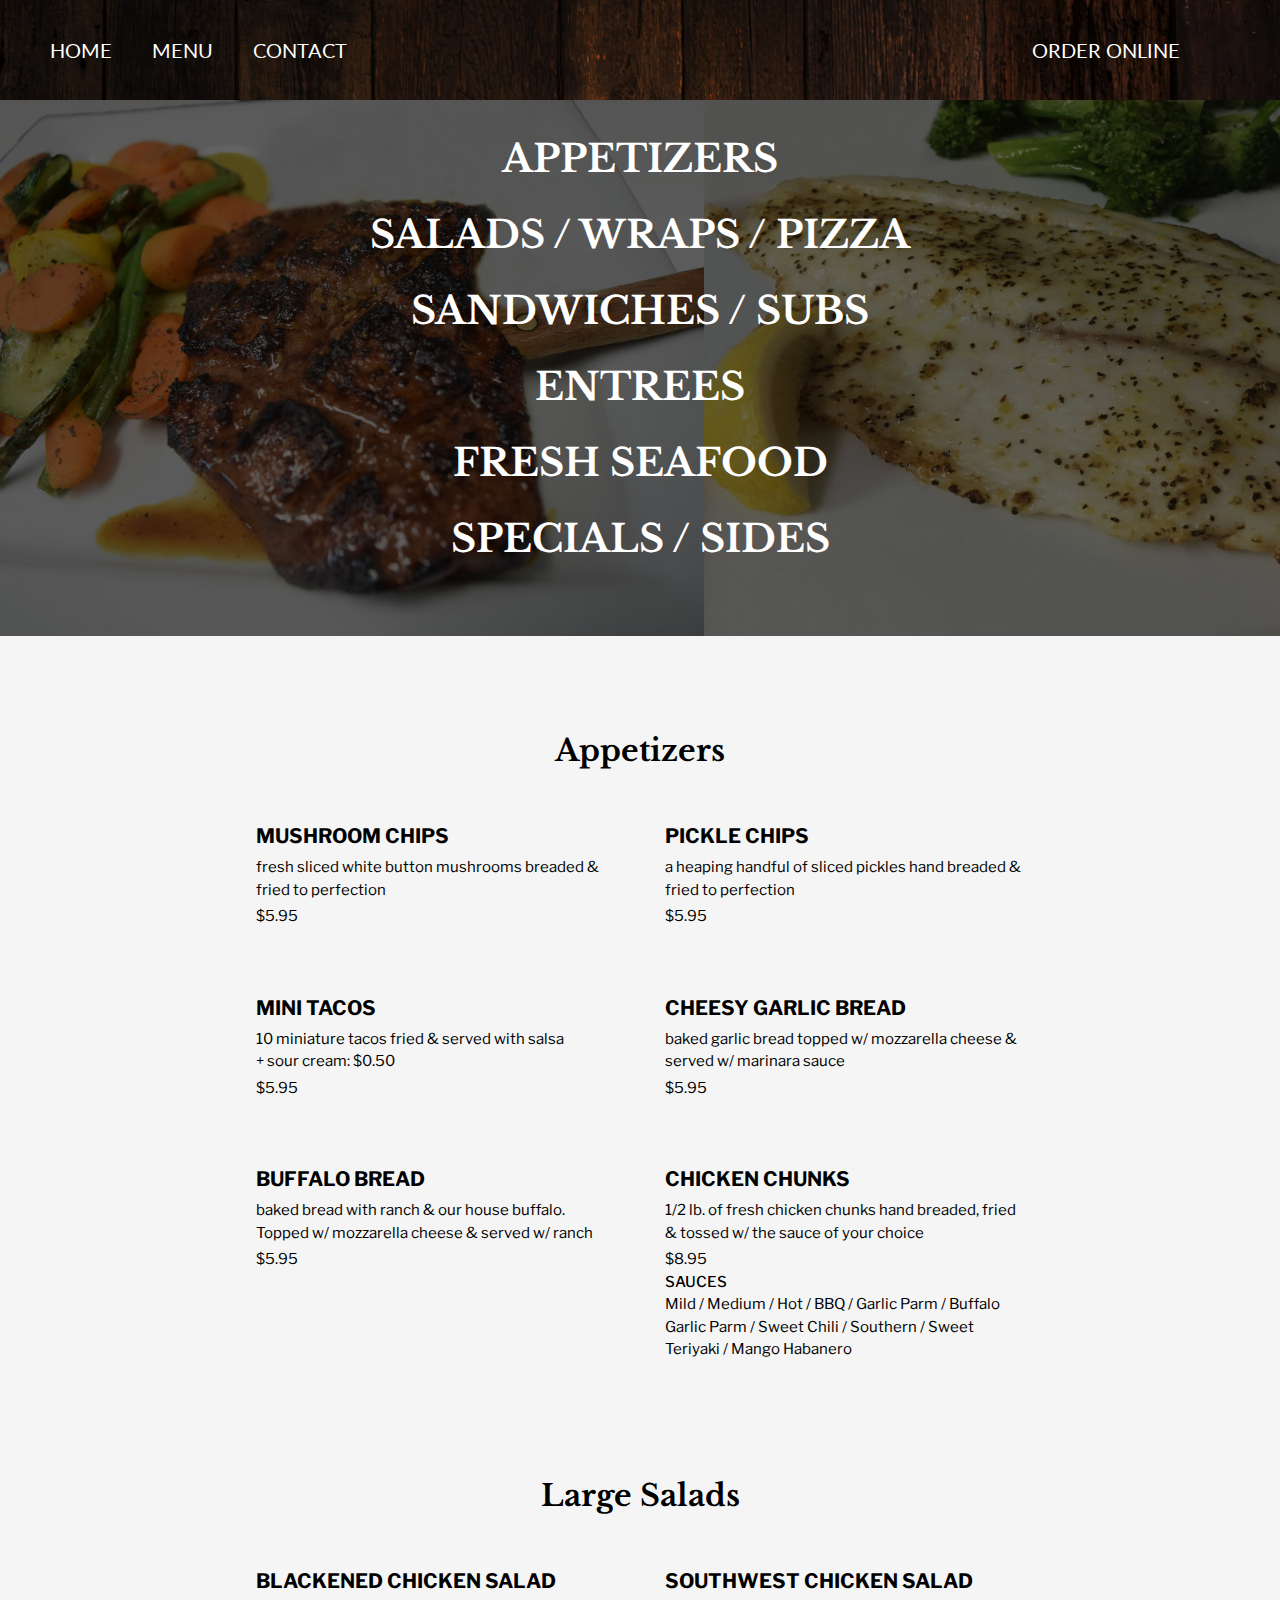
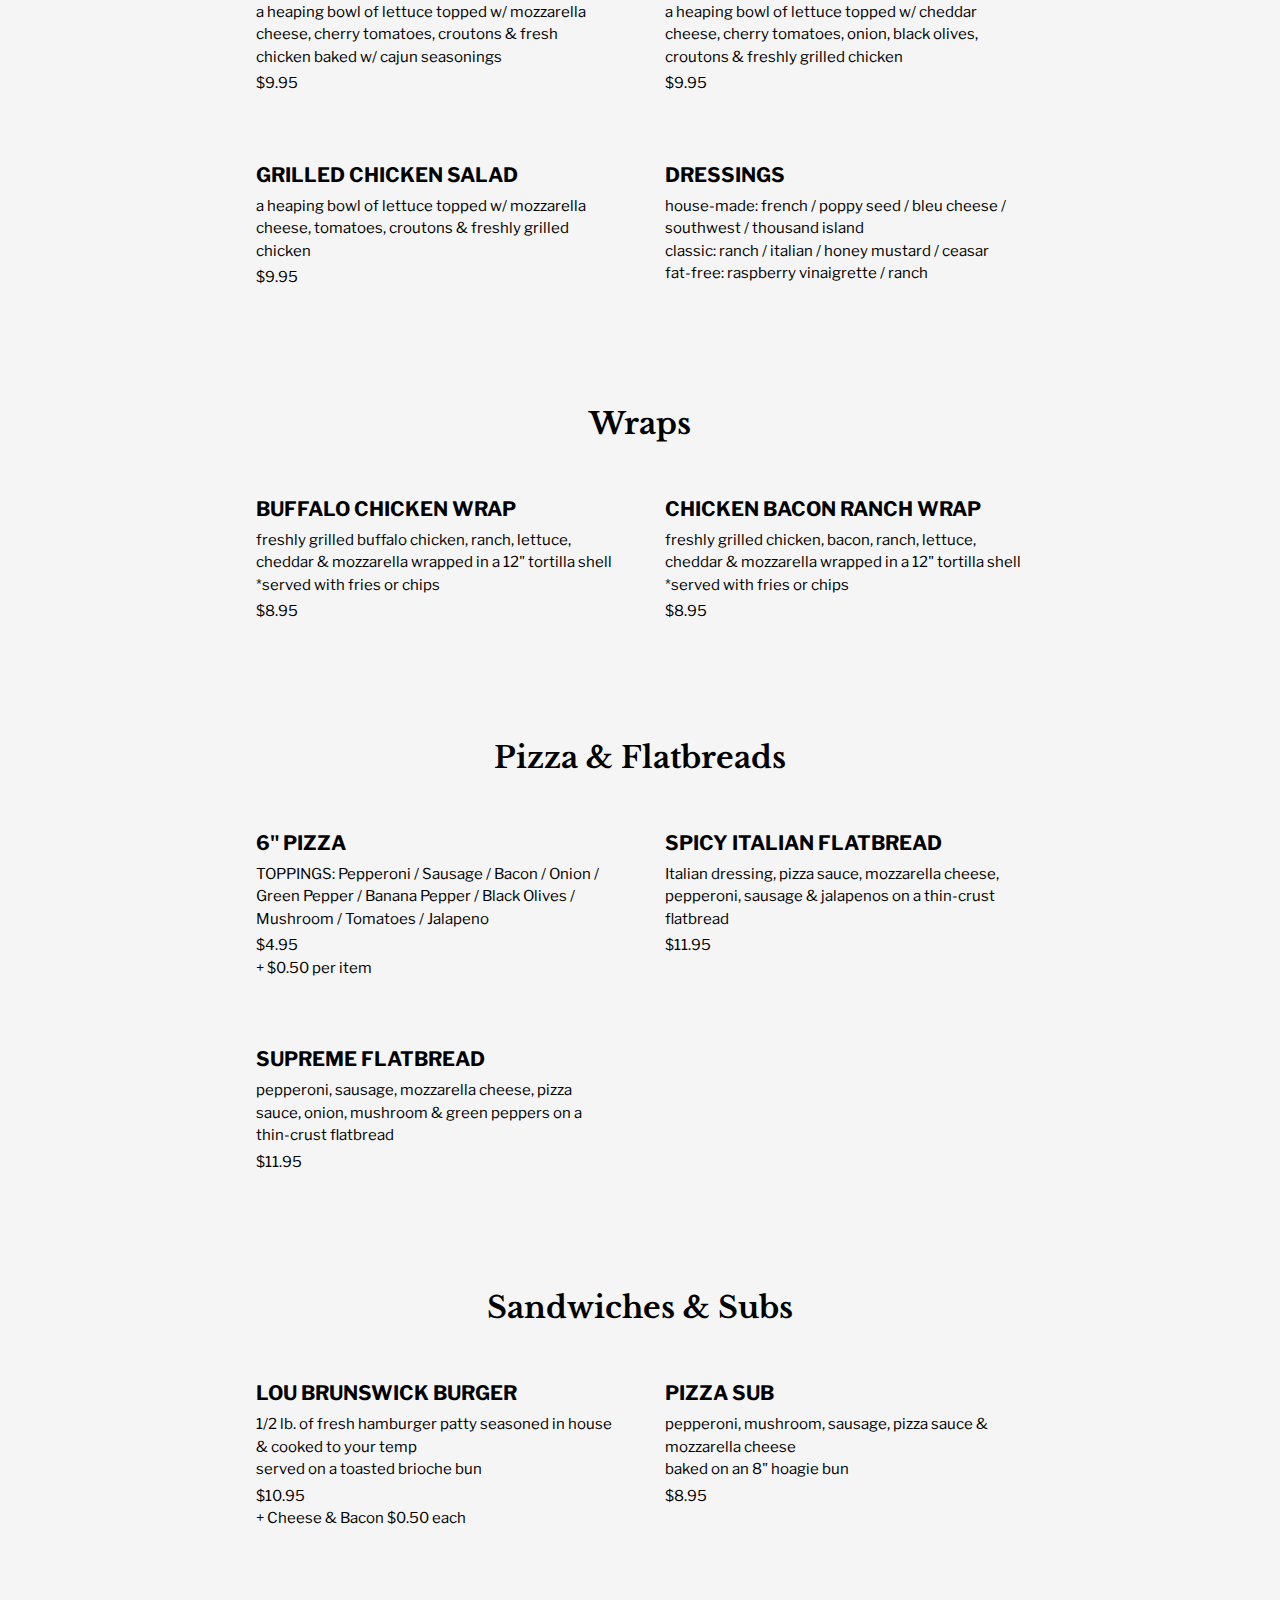
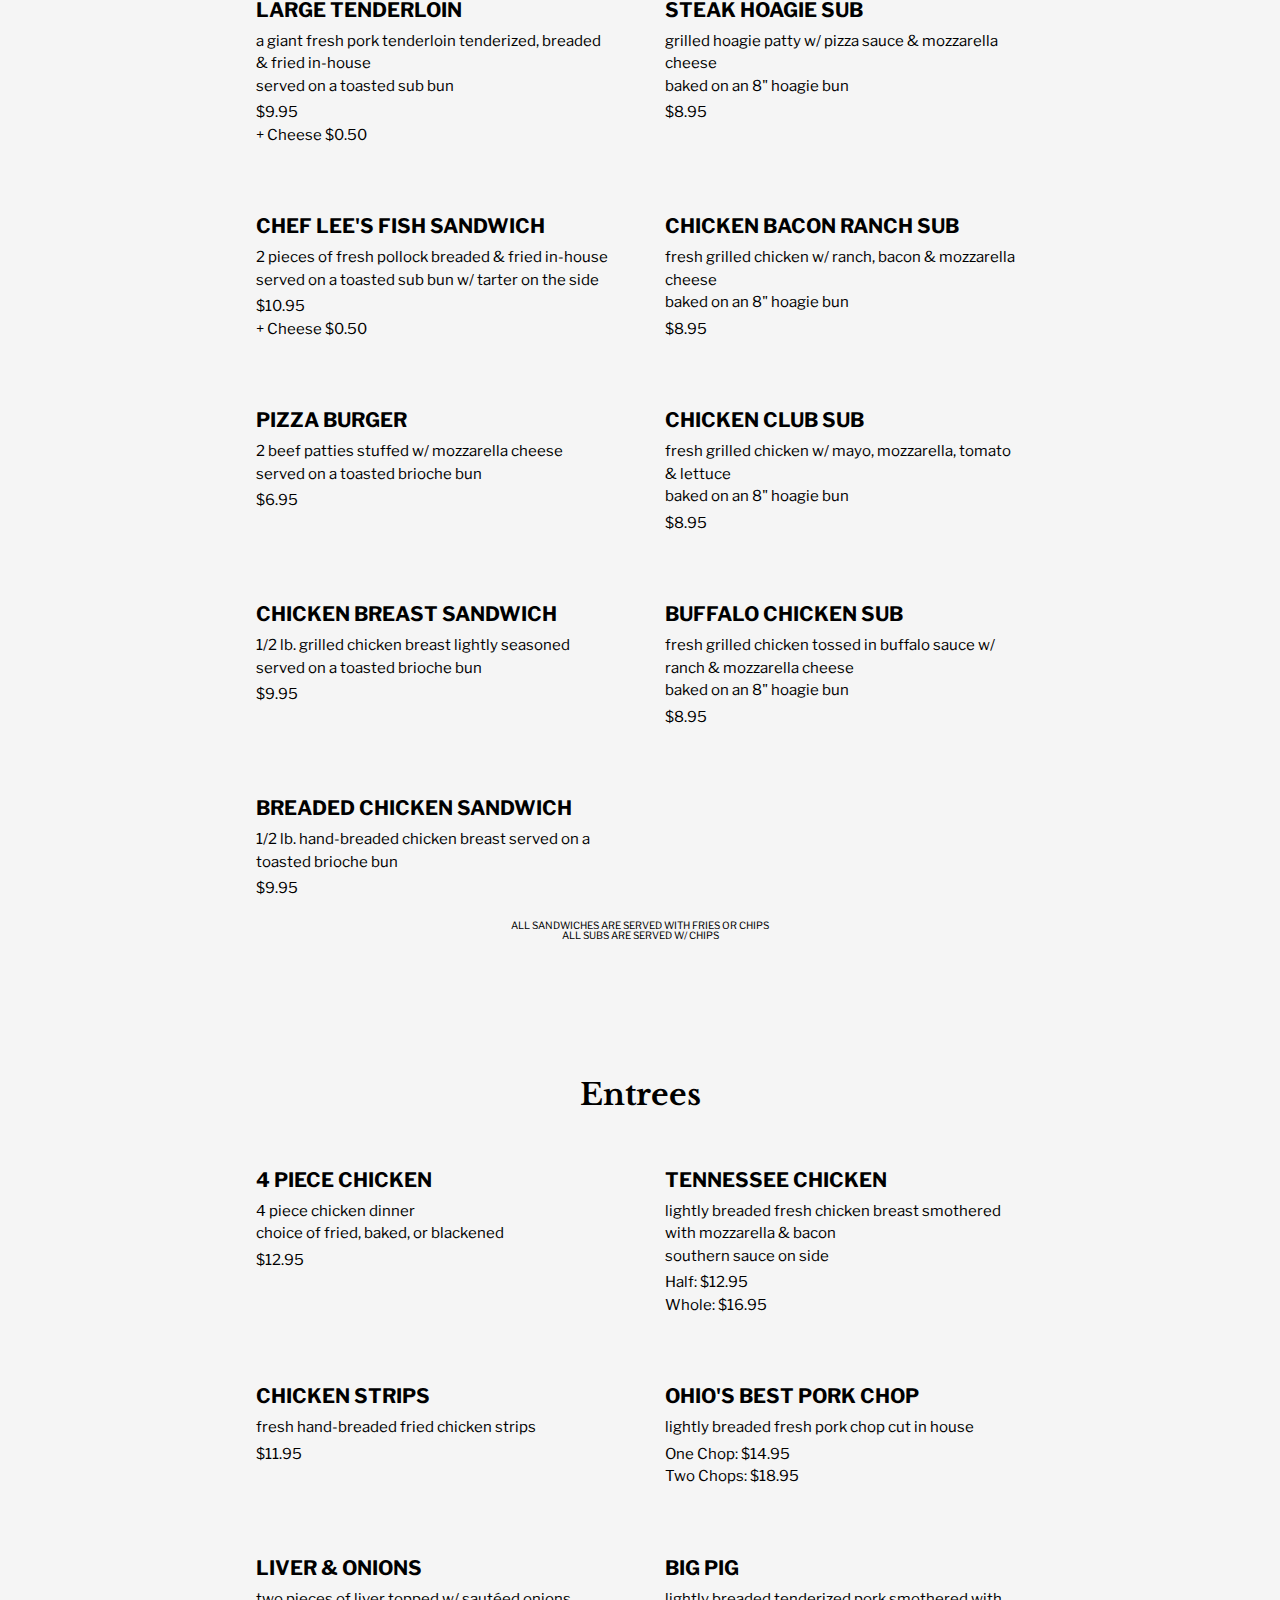
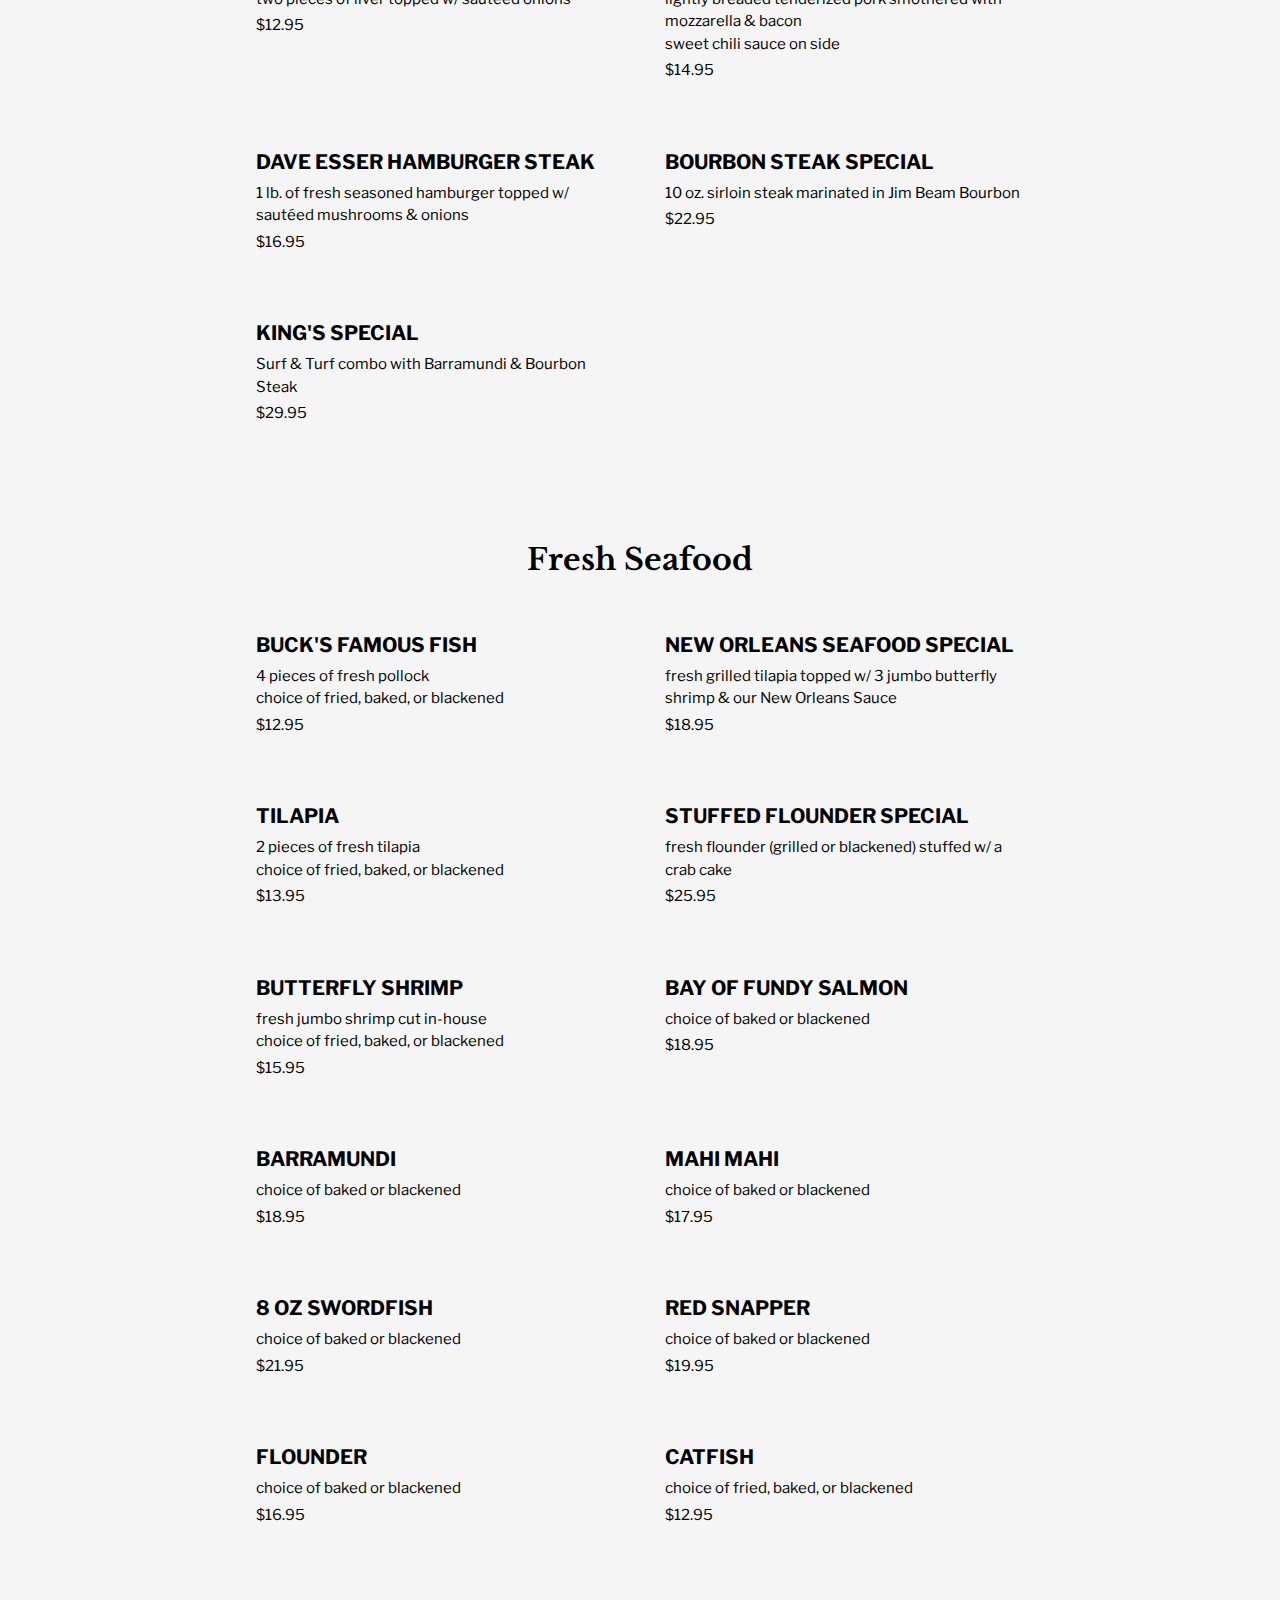
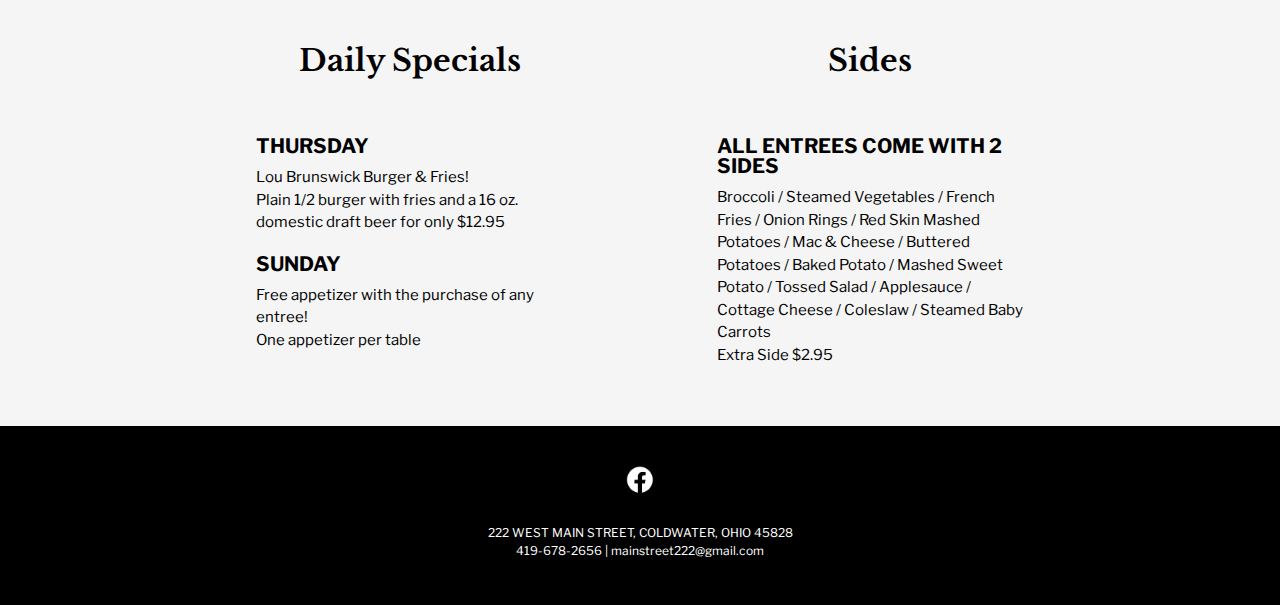
==== commit c3f7e7ad: "updated all files" ====
--- a/menu.html
+++ b/menu.html
@@ -72,27 +72,27 @@
                         <div class="menu-item">
                             <h3>PICKLE CHIPS</h3>
                             <p>a heaping handful of sliced pickles hand breaded & fried to perfection</p>
-                            <p class="menu-item">$5.95</p>
+                            <p class="menu-item-price">$5.95</p>
                         </div>
                         <div class="menu-item">
                             <h3>MINI TACOS</h3>
                             <p>10 miniature tacos fried & served with salsa <br>+ sour cream: $0.50</p>
-                            <p class="menu-item">$5.95</p>
+                            <p class="menu-item-price">$5.95</p>
                         </div>
                         <div class="menu-item">
                             <h3>CHEESY GARLIC BREAD</h3>
                             <p>baked garlic bread topped w/ mozzarella cheese & served w/ marinara sauce</p>
-                            <p class="menu-item">$5.95</p>
+                            <p class="menu-item-price">$5.95</p>
                         </div>
                         <div class="menu-item">
                             <h3>BUFFALO BREAD</h3>
                             <p>baked bread with ranch & our house buffalo. Topped w/ mozzarella cheese & served w/ ranch</p>
-                            <p class="menu-item">$5.95</p>
+                            <p class="menu-item-price">$5.95</p>
                         </div>
                         <div class="menu-item">
                             <h3>CHICKEN CHUNKS</h3>
                             <p>1/2 lb. of fresh chicken chunks hand breaded, fried & tossed w/ the sauce of your choice</p>
-                            <p class="menu-item">$8.95</p>
+                            <p class="menu-item-price">$8.95</p>
                             <p>SAUCES</p>
                             <p>Mild / Medium / Hot / BBQ / Garlic Parm / Buffalo Garlic Parm / Sweet Chili / Southern / Sweet
                                 Teriyaki / Mango Habanero</p>
@@ -111,21 +111,21 @@
                             <p>a heaping bowl of lettuce topped w/ mozzarella cheese, cherry tomatoes, croutons & fresh
                                 chicken
                                 baked w/ cajun seasonings</p>
-                            <p>$9.95</p>
+                            <p class="menu-item-price">$9.95</p>
                         </div>
 
                         <div class="menu-item">
                             <h3>SOUTHWEST CHICKEN SALAD</h3>
                             <p>a heaping bowl of lettuce topped w/ cheddar cheese, cherry tomatoes, onion, black olives,
                                 croutons & freshly grilled chicken</p>
-                            <p>$9.95</p>
+                            <p class="menu-item-price">$9.95</p>
                         </div>
 
                         <div class="menu-item">
                             <h3>GRILLED CHICKEN SALAD</h3>
                             <p>a heaping bowl of lettuce topped w/ mozzarella cheese, tomatoes, croutons & freshly grilled
                                 chicken</p>
-                            <p>$9.95</p>
+                            <p class="menu-item-price">$9.95</p>
                         </div>
 
                         <div class="menu-item">
@@ -144,24 +144,23 @@
 
                     <div class="menu-item-container">
                         <div class="menu-item">
-                            <h3>Buffalo Chicken Wrap</h3>
+                            <h3>BUFFALO CHICKEN WRAP</h3>
                             <p>freshly grilled buffalo chicken, ranch, lettuce, cheddar & mozzarella wrapped in a 12"
                                 tortilla
                                 shell</p>
                             <p>*served with fries or chips</p>
-                            <p>$8.95</p>
-                        </div>
-
-                        <div class="menu-item">
-                            <h3>Chicken Bacon Ranch Wrap</h3>
+                            <p class="menu-item-price">$8.95</p>
+                        </div>
+
+                        <div class="menu-item">
+                            <h3>CHICKEN BACON RANCH WRAP</h3>
                             <p>freshly grilled chicken, bacon, ranch, lettuce, cheddar & mozzarella wrapped in a 12"
                                 tortilla
                                 shell</p>
                             <p>*served with fries or chips</p>
-                            <p>$8.95</p>
-                        </div>
-                    </div>
-
+                            <p class="menu-item-price">$8.95</p>
+                        </div>
+                    </div>
                 </section>
 
                 <!-- Pizza & Flatbreads Section -->
@@ -170,26 +169,26 @@
 
                     <div class="menu-item-container">
                         <div class="menu-item">
-                            <h3>6" Pizza</h3>
+                            <h3>6" PIZZA</h3>
                             <p>TOPPINGS: Pepperoni / Sausage / Bacon / Onion / Green Pepper / Banana Pepper / Black Olives /
                                 Mushroom / Tomatoes / Jalapeno</p>
-                            <p>$4.95</p>
+                            <p class="menu-item-price">$4.95</p>
                             <p>+ $0.50 per item</p>
                         </div>
 
                         <div class="menu-item">
-                            <h3>Spicy Italian Flatbread</h3>
+                            <h3>SPICY ITALIAN FLATBREAD</h3>
                             <p>Italian dressing, pizza sauce, mozzarella cheese, pepperoni, sausage & jalapenos on a
                                 thin-crust
                                 flatbread</p>
-                            <p>$11.95</p>
-                        </div>
-
-                        <div class="menu-item">
-                            <h3>Supreme Flatbread</h3>
+                            <p class="menu-item-price">$11.95</p>
+                        </div>
+
+                        <div class="menu-item">
+                            <h3>SUPREME FLATBREAD</h3>
                             <p>pepperoni, sausage, mozzarella cheese, pizza sauce, onion, mushroom & green peppers on a
                                 thin-crust flatbread</p>
-                            <p>$11.95</p>
+                            <p class="menu-item-price">$11.95</p>
                         </div>
                     </div>
 
@@ -201,81 +200,81 @@
 
                     <div class="menu-item-container">
                         <div class="menu-item">
-                            <h3>Lou Brunswick Burger</h3>
+                            <h3>LOU BRUNSWICK BURGER</h3>
                             <p>1/2 lb. of fresh hamburger patty seasoned in house & cooked to your temp</p>
                             <p>served on a toasted brioche bun</p>
+                            <p class="menu-item-price">$10.95</p>
                             <p>+ Cheese & Bacon $0.50 each</p>
-                            <p>$10.95</p>
-                        </div>
-
-                        <div class="menu-item">
-                            <h3>Pizza Sub</h3>
+                        </div>
+
+                        <div class="menu-item">
+                            <h3>PIZZA SUB</h3>
                             <p>pepperoni, mushroom, sausage, pizza sauce & mozzarella cheese</p>
                             <p>baked on an 8" hoagie bun</p>
-                            <p>$8.95</p>
-                        </div>
-
-                        <div class="menu-item">
-                            <h3>Large Tenderloin</h3>
+                            <p class="menu-item-price">$8.95</p>
+                        </div>
+
+                        <div class="menu-item">
+                            <h3>LARGE TENDERLOIN</h3>
                             <p>a giant fresh pork tenderloin tenderized, breaded & fried in-house</p>
                             <p>served on a toasted sub bun</p>
+                            <p class="menu-item-price">$9.95</p>
                             <p>+ Cheese $0.50</p>
-                            <p>$9.95</p>
-                        </div>
-
-                        <div class="menu-item">
-                            <h3>Steak Hoagie Sub</h3>
+                        </div>
+
+                        <div class="menu-item">
+                            <h3>STEAK HOAGIE SUB</h3>
                             <p>grilled hoagie patty w/ pizza sauce & mozzarella cheese</p>
                             <p>baked on an 8" hoagie bun</p>
-                            <p>$8.95</p>
+                            <p class="menu-item-price">$8.95</p>
                         </div>
 
                         <div class="menu-item">
                             <h3>Chef Lee's Fish Sandwich</h3>
                             <p>2 pieces of fresh pollock breaded & fried in-house</p>
                             <p>served on a toasted sub bun w/ tarter on the side</p>
+                            <p class="menu-item-price">$10.95</p>
                             <p>+ Cheese $0.50</p>
-                            <p>$10.95</p>
                         </div>
 
                         <div class="menu-item">
                             <h3>Chicken Bacon Ranch Sub</h3>
                             <p>fresh grilled chicken w/ ranch, bacon & mozzarella cheese</p>
                             <p>baked on an 8" hoagie bun</p>
-                            <p>$8.95</p>
+                            <p class="menu-item-price">$8.95</p>
                         </div>
 
                         <div class="menu-item">
                             <h3>Pizza Burger</h3>
                             <p>2 beef patties stuffed w/ mozzarella cheese</p>
                             <p>served on a toasted brioche bun</p>
-                            <p>$6.95</p>
+                            <p class="menu-item-price">$6.95</p>
                         </div>
 
                         <div class="menu-item">
                             <h3>Chicken Club Sub</h3>
                             <p>fresh grilled chicken w/ mayo, mozzarella, tomato & lettuce</p>
                             <p>baked on an 8" hoagie bun</p>
-                            <p>$8.95</p>
+                            <p class="menu-item-price">$8.95</p>
                         </div>
 
                         <div class="menu-item">
                             <h3>Chicken Breast Sandwich</h3>
                             <p>1/2 lb. grilled chicken breast lightly seasoned served on a toasted brioche bun</p>
-                            <p>$9.95</p>
+                            <p class="menu-item-price">$9.95</p>
                         </div>
 
                         <div class="menu-item">
                             <h3>Buffalo Chicken Sub</h3>
                             <p>fresh grilled chicken tossed in buffalo sauce w/ ranch & mozzarella cheese</p>
                             <p>baked on an 8" hoagie bun</p>
-                            <p>$8.95</p>
+                            <p class="menu-item-price">$8.95</p>
                         </div>
 
                         <div class="menu-item">
                             <h3>Breaded Chicken Sandwich</h3>
                             <p>1/2 lb. hand-breaded chicken breast served on a toasted brioche bun</p>
-                            <p>$9.95</p>
+                            <p class="menu-item-price">$9.95</p>
                         </div>
                     </div>
                     <p class="section-note">ALL SANDWICHES ARE SERVED WITH FRIES OR CHIPS</p>
@@ -292,59 +291,59 @@
                         <div class="menu-item">
                             <h3>4 Piece Chicken</h3>
                             <p>4 piece chicken dinner<br>choice of fried, baked, or blackened</p>
-                            <p>$12.95</p>
+                            <p class="menu-item-price">$12.95</p>
                         </div>
 
                         <div class="menu-item">
                             <h3>Tennessee Chicken</h3>
                             <p>lightly breaded fresh chicken breast smothered with mozzarella & bacon</p>
                             <p>southern sauce on side</p>
-                            <p>Half: $12.95</p>
+                            <p class="menu-item-price">Half: $12.95</p>
                             <p>Whole: $16.95</p>
                         </div>
 
                         <div class="menu-item">
                             <h3>Chicken Strips</h3>
                             <p>fresh hand-breaded fried chicken strips</p>
-                            <p>$11.95</p>
+                            <p class="menu-item-price">$11.95</p>
                         </div>
 
                         <div class="menu-item">
                             <h3>Ohio's Best Pork Chop</h3>
                             <p>lightly breaded fresh pork chop cut in house</p>
-                            <p>One Chop: $14.95</p>
+                            <p class="menu-item-price">One Chop: $14.95</p>
                             <p>Two Chops: $18.95</p>
                         </div>
 
                         <div class="menu-item">
                             <h3>Liver & Onions</h3>
                             <p>two pieces of liver topped w/ sautéed onions</p>
-                            <p>$12.95</p>
+                            <p class="menu-item-price">$12.95</p>
                         </div>
 
                         <div class="menu-item">
                             <h3>Big Pig</h3>
                             <p>lightly breaded tenderized pork smothered with mozzarella & bacon</p>
                             <p>sweet chili sauce on side</p>
-                            <p>$14.95</p>
+                            <p class="menu-item-price">$14.95</p>
                         </div>
 
                         <div class="menu-item">
                             <h3>Dave Esser Hamburger Steak</h3>
                             <p>1 lb. of fresh seasoned hamburger topped w/ sautéed mushrooms & onions</p>
-                            <p>$16.95</p>
+                            <p class="menu-item-price">$16.95</p>
                         </div>
 
                         <div class="menu-item">
                             <h3>Bourbon Steak Special</h3>
                             <p>10 oz. sirloin steak marinated in Jim Beam Bourbon</p>
-                            <p>$22.95</p>
+                            <p class="menu-item-price">$22.95</p>
                         </div>
 
                         <div class="menu-item">
                             <h3>King's Special</h3>
                             <p>Surf & Turf combo with Barramundi & Bourbon Steak</p>
-                            <p>$29.95</p>
+                            <p class="menu-item-price">$29.95</p>
                         </div>
                     </div>
                 </section>
@@ -357,73 +356,73 @@
                         <div class="menu-item">
                             <h3>Buck's Famous Fish</h3>
                             <p>4 pieces of fresh pollock<br>choice of fried, baked, or blackened</p>
-                            <p>$12.95</p>
+                            <p class="menu-item-price">$12.95</p>
                         </div>
 
                         <div class="menu-item">
                             <h3>New Orleans Seafood Special</h3>
                             <p>fresh grilled tilapia topped w/ 3 jumbo butterfly shrimp & our New Orleans Sauce</p>
-                            <p>$18.95</p>
+                            <p class="menu-item-price">$18.95</p>
                         </div>
 
                         <div class="menu-item">
                             <h3>Tilapia</h3>
                             <p>2 pieces of fresh tilapia<br>choice of fried, baked, or blackened</p>
-                            <p>$13.95</p>
+                            <p class="menu-item-price">$13.95</p>
                         </div>
 
                         <div class="menu-item">
                             <h3>Stuffed Flounder Special</h3>
                             <p>fresh flounder (grilled or blackened) stuffed w/ a crab cake</p>
-                            <p>$25.95</p>
+                            <p class="menu-item-price">$25.95</p>
                         </div>
 
                         <div class="menu-item">
                             <h3>Butterfly Shrimp</h3>
                             <p>fresh jumbo shrimp cut in-house<br>choice of fried, baked, or blackened</p>
-                            <p>$15.95</p>
+                            <p class="menu-item-price">$15.95</p>
                         </div>
 
                         <div class="menu-item">
                             <h3>Bay of Fundy Salmon</h3>
                             <p>choice of baked or blackened</p>
-                            <p>$18.95</p>
+                            <p class="menu-item-price">$18.95</p>
                         </div>
 
                         <div class="menu-item">
                             <h3>Barramundi</h3>
                             <p>choice of baked or blackened</p>
-                            <p>$18.95</p>
+                            <p class="menu-item-price">$18.95</p>
                         </div>
 
                         <div class="menu-item">
                             <h3>Mahi Mahi</h3>
                             <p>choice of baked or blackened</p>
-                            <p>$17.95</p>
+                            <p class="menu-item-price">$17.95</p>
                         </div>
 
                         <div class="menu-item">
                             <h3>8 oz Swordfish</h3>
                             <p>choice of baked or blackened</p>
-                            <p>$21.95</p>
+                            <p class="menu-item-price">$21.95</p>
                         </div>
 
                         <div class="menu-item">
                             <h3>Red Snapper</h3>
                             <p>choice of baked or blackened</p>
-                            <p>$19.95</p>
+                            <p class="menu-item-price">$19.95</p>
                         </div>
 
                         <div class="menu-item">
                             <h3>Flounder</h3>
                             <p>choice of baked or blackened</p>
-                            <p>$16.95</p>
+                            <p class="menu-item-price">$16.95</p>
                         </div>
 
                         <div class="menu-item">
                             <h3>Catfish</h3>
                             <p>choice of fried, baked, or blackened</p>
-                            <p>$12.95</p>
+                            <p class="menu-item-price">$12.95</p>
                         </div>
                     </div>
                 </section>
--- a/styles.css
+++ b/styles.css
@@ -339,18 +339,18 @@
 
 .menu-button {
   display: inline-block;
-  padding: .5rem 1rem;
-  border: 2px solid #830000;
+  padding: 1rem;
   background-color: #830000;
   color: #fff;
   text-decoration: none;
   border-radius: 1px;
   z-index: 1000;
+  margin-top: 2rem;
 }
 
 .menu-button:hover {
-  background-color: #830000;
-  color: #ffffff;
+  background-color: #fff;
+  color: #830000;
 }
 
 /* about section */
@@ -483,7 +483,7 @@
   justify-items: center;
   grid-template-columns: repeat(2, 1fr);
   grid-gap: 2%;
-  padding: 2em;
+  padding: 0 2em;
   z-index: 1;
 }
 
@@ -702,7 +702,7 @@
   margin-bottom: 2rem;
   z-index: 0;
   position: relative;
-  left: 8%;
+  padding: 0 2rem;
   text-transform: uppercase;
 }
 
@@ -711,7 +711,7 @@
   flex-direction: column;
   align-items: flex-start;
   position: relative;
-  left: 8%;
+  padding: 0 2rem;
 }
 
 #contact-flex a,
@@ -805,7 +805,7 @@
   font-size: 1.5rem;
   font-weight: bold;
   color: #000;
-  margin: 4rem 0;
+  margin: 5rem 0 3rem 0;
 }
 
 #menu-sections ul {
@@ -842,10 +842,12 @@
 }
 
 .menu-item h3 {
-  font-size: .75rem;
+  font-size: 1rem;
   font-family: "Libre Franklin", sans-serif;
   font-weight: bold;
   color: #000;
+  text-transform: uppercase;
+  margin-bottom: .5rem;
 }
 
 .menu-item p {
@@ -853,6 +855,10 @@
   font-family: "Libre Franklin", sans-serif;
   color: #000;
   line-height: 1.5;
+}
+
+.menu-item-price {
+  margin-top: .2rem;
 }
 
 .section-note {
@@ -1011,12 +1017,11 @@
   .menu-specials-sides-container {
     display: grid;
     grid-template-columns: repeat(2, 1fr);
+    grid-gap: 20%;
   }
 
   .menu-item {
-    min-width: 50%;
-    /* Set a minimum width to ensure consistent widths */
-    max-width: 70%;
+    width: 100%;
   }
 
   #main-menu {
@@ -1078,7 +1083,6 @@
 
   #contact-us > h2:first-of-type {
     padding: 0 4rem;
-    left: 0;
     margin-bottom: 2rem;
   }
 
@@ -1087,8 +1091,8 @@
   }
 
   #contact-flex {
-    left: 0;
     width: 40%;
+    padding: 0;
   }
 
   #location .map-container {
